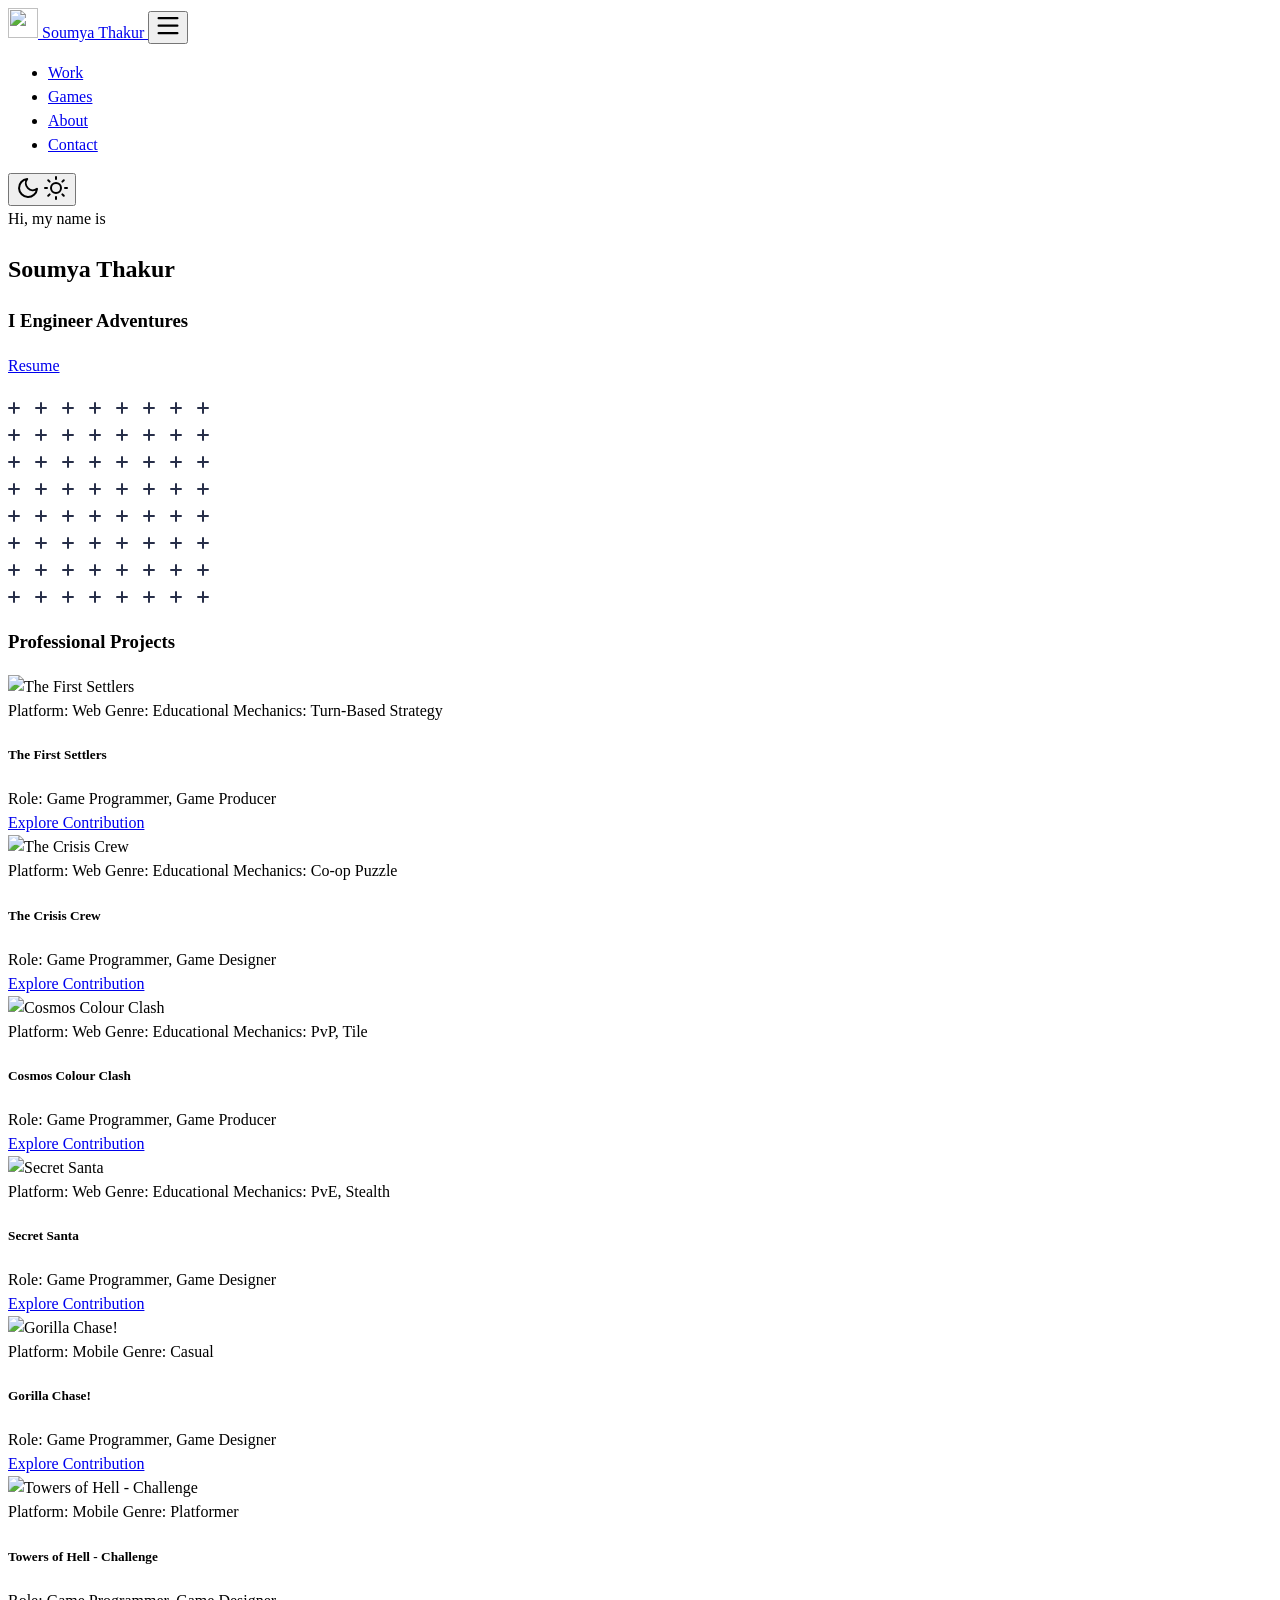
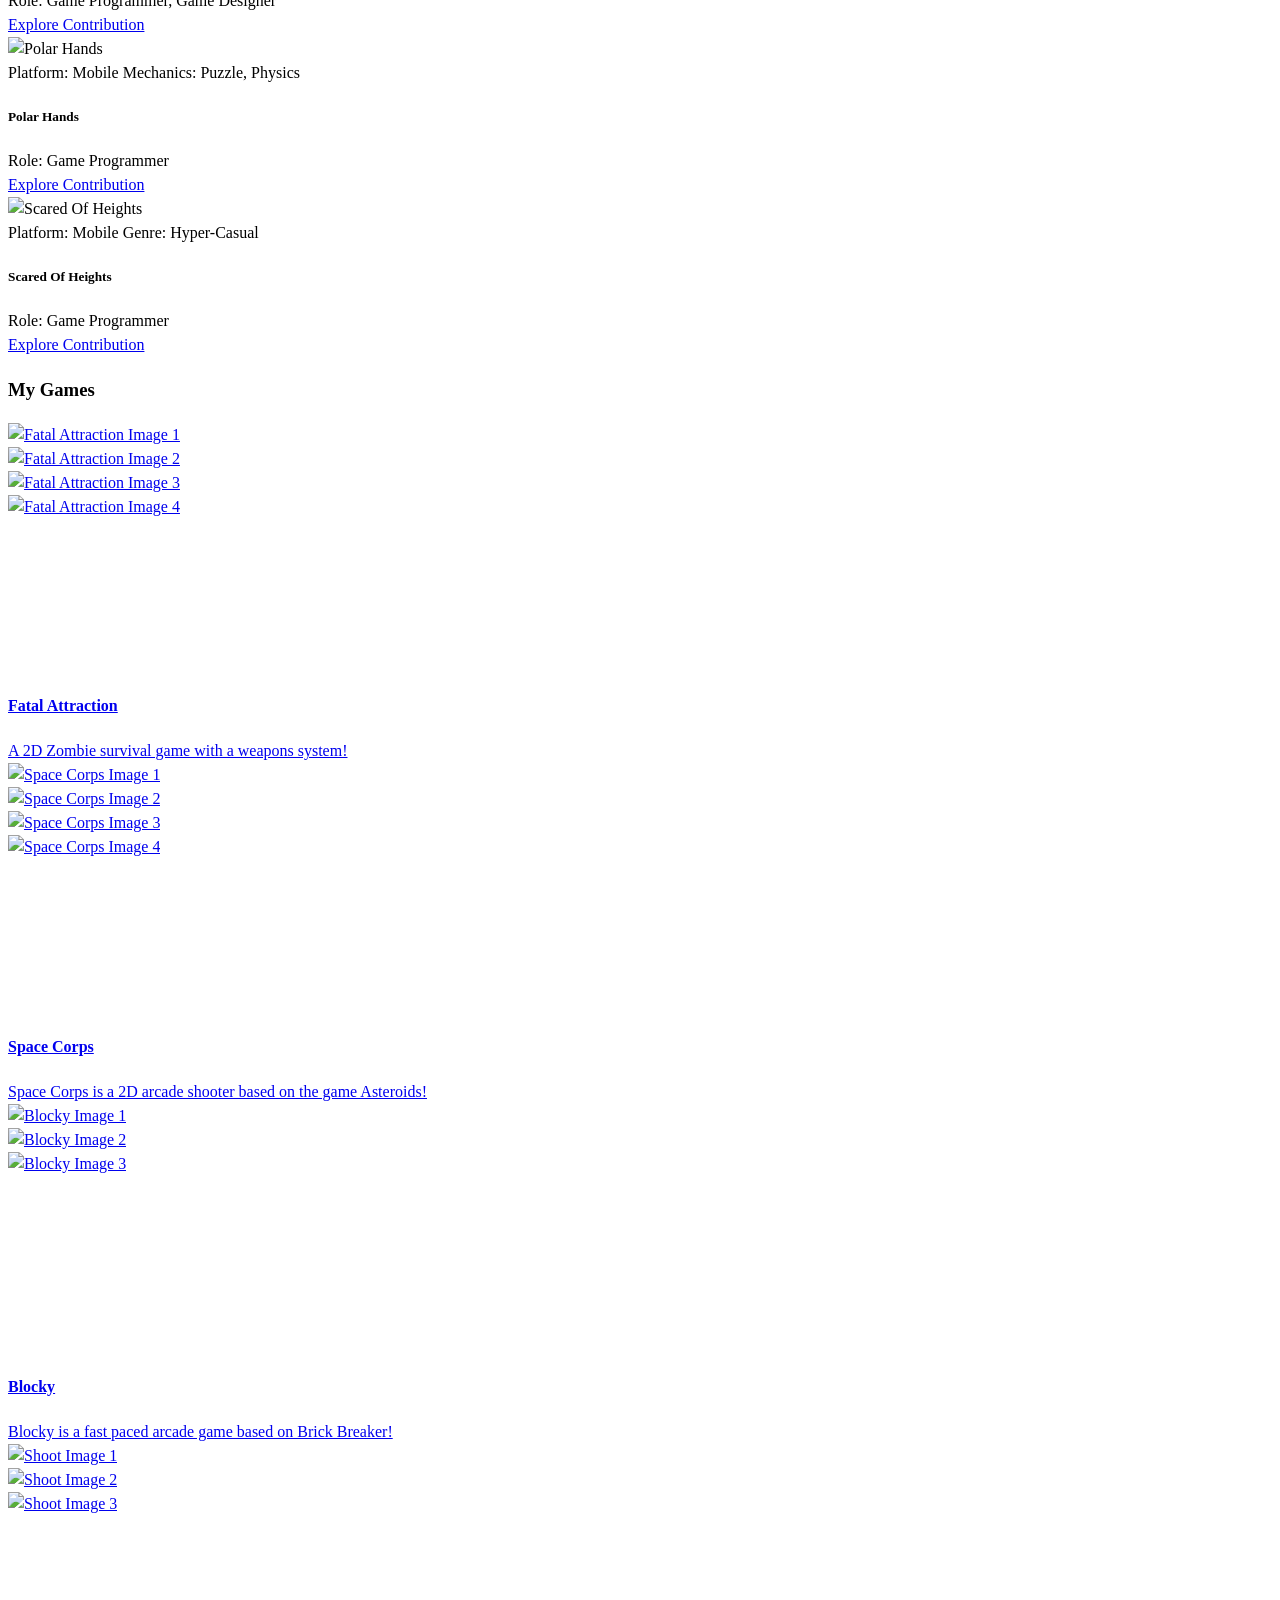
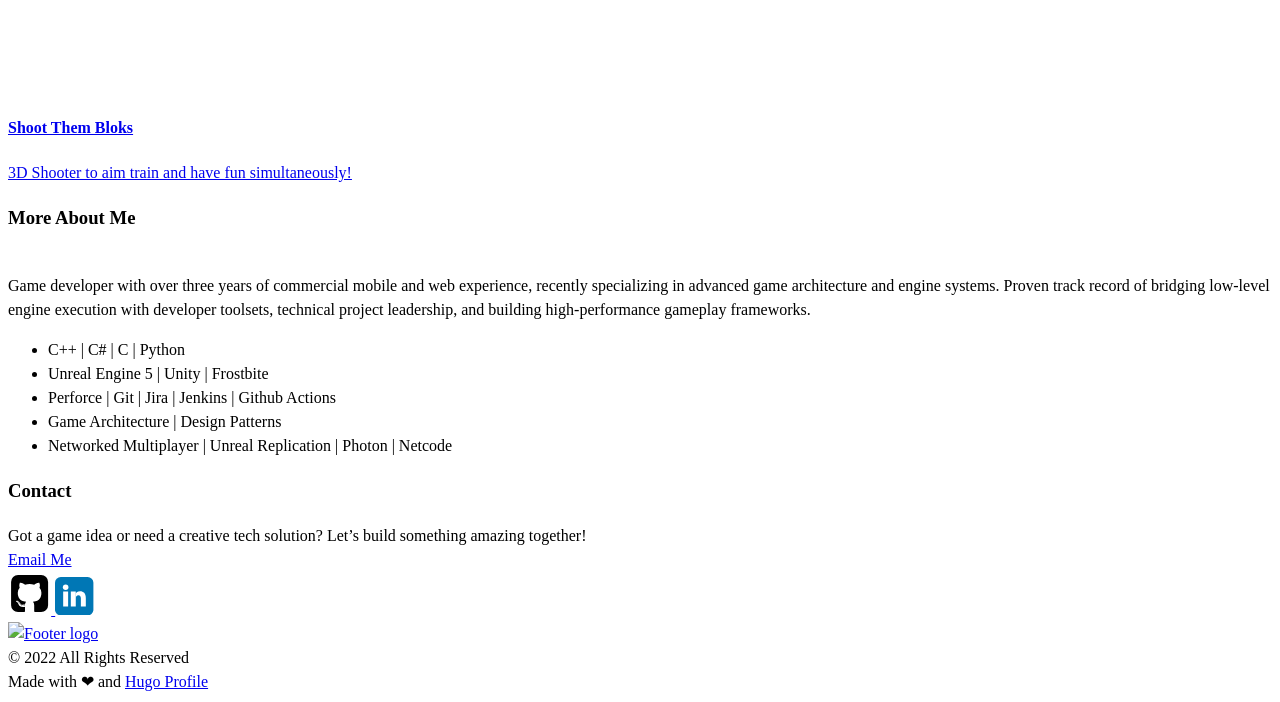
==== index.html @ e652adf2 "Fixed Resume, Header and updated About Me" ====
<!DOCTYPE html>
<html>

<head>
	<meta name="generator" content="Hugo 0.100.1" /><meta charset="UTF-8">
<meta name="viewport" content="width=device-width, initial-scale=1.0">
<meta http-equiv="X-UA-Compatible" content="ie=edge">
<link rel="icon" href=/portfolio/mainpage/portfolio_icon.jpg type="image/gif">


<link rel="preconnect" href="https://fonts.googleapis.com">
<link rel="preconnect" href="https://fonts.gstatic.com" crossorigin>
<link
    href="https://fonts.googleapis.com/css2?family=Alata&family=Lora:ital,wght@0,400;0,500;0,600;0,700;1,400;1,500;1,600;1,700&family=Roboto:ital,wght@0,100;0,300;0,400;0,500;0,700;0,900;1,100;1,300;1,400;1,500;1,700;1,900&display=swap"
    rel="stylesheet">


<link rel="stylesheet" href="/portfolio/css/font.css" media="all">



<meta property="og:title" content="Soumya Thakur | Game Developer" />
<meta property="og:description" content="Soumya Thakur Portfolio" />
<meta property="og:type" content="website" />
<meta property="og:url" content="https://soummy21.github.io/portfolio/" /><meta property="og:site_name" content="Soumya Thakur" />


<meta name="twitter:card" content="summary"/>
<meta name="twitter:title" content="Soumya Thakur | Game Developer"/>
<meta name="twitter:description" content="Soumya Thakur Portfolio"/>



<link rel="stylesheet" href="/portfolio/bootstrap-5/css/bootstrap.min.css" media="all">
<link rel="stylesheet" href="/portfolio/css/header.css" media="all">
<link rel="stylesheet" href="/portfolio/css/footer.css" media="all">


<link rel="stylesheet" href="/portfolio/css/theme.css" media="all">




<style>
    :root {
        --text-color: #343a40;
        --text-secondary-color: #6c757d;
        --background-color: #eaedf0;
        --secondary-background-color: #64ffda1a;
        --primary-color: #007bff;
        --secondary-color: #f8f9fa;

         
        --text-color-dark: #e4e6eb;
        --text-secondary-color-dark: #b0b3b8;
        --background-color-dark: #18191a;
        --secondary-background-color-dark: #212529;
        --primary-color-dark: #ffffff;
        --secondary-color-dark: #212529;
    }
    body {
        font-size: 1rem;
        font-weight: 400;
        line-height: 1.5;
        text-align: left;
    }
</style>

<meta name="description" content=Soumya&#32;Thakur&#32;Developer&#32;Portfolio>
<link rel="stylesheet" href="/portfolio/css/index.css" media="all">
<link rel="stylesheet" href="/portfolio/css/projects.css" media="all">


<script defer src="/portfolio/fontawesome-5/all-5.15.4.js"></script>

  <title>
Soumya Thakur | Game Developer

  </title>
</head>

<body class="light" onload="loading()">
  
  
  <script src="/portfolio/bootstrap-5/js/bootstrap.bundle.js"></script>
<script>
    if (localStorage.getItem("pref-theme") === "dark") {
        document.body.classList.add('dark');
    } else if (localStorage.getItem("pref-theme") === "light") {
        document.body.classList.remove('dark')
    } else if (window.matchMedia('(prefers-color-scheme: dark)').matches) {
        document.body.classList.add('dark');
    }

</script>



<header>
    <nav class="pt-3 navbar navbar-expand-lg">
        <div class="container-fluid mx-xs-2 mx-sm-5 mx-md-5 mx-lg-5">
            
            <a class="navbar-brand primary-font text-wrap" href="/portfolio">
                
                <img src="/portfolio/mainpage/portfolio_icon.jpg" width="30" height="30"
                    class="d-inline-block align-top">
                Soumya Thakur
                
            </a>

            
            <button class="navbar-toggler" type="button" data-bs-toggle="collapse" data-bs-target="#navbarContent"
                aria-controls="navbarContent" aria-expanded="false" aria-label="Toggle navigation">
                <svg aria-hidden="true" height="24" viewBox="0 0 16 16" version="1.1" width="24" data-view-component="true">
                    <path fill-rule="evenodd" d="M1 2.75A.75.75 0 011.75 2h12.5a.75.75 0 110 1.5H1.75A.75.75 0 011 2.75zm0 5A.75.75 0 011.75 7h12.5a.75.75 0 110 1.5H1.75A.75.75 0 011 7.75zM1.75 12a.75.75 0 100 1.5h12.5a.75.75 0 100-1.5H1.75z"></path>
                </svg>
            </button>

            
            <div class="collapse navbar-collapse text-wrap primary-font" id="navbarContent">
                <ul class="navbar-nav mx-auto text-center">
                                        

                    

                    

                    
                    <li class="nav-item navbar-text">
                        <a class="nav-link" href="#projects"
                            aria-label="projects">Work</a>
                    </li>

                    <li class="nav-item navbar-text">
                        <a class="nav-link" href="#achievements"
                            aria-label="games">Games</a>
                    </li>
                    
                    <li class="nav-item navbar-text">
                        <a class="nav-link" href="#about" aria-label="about">About</a>
                    </li>

                    
                    <li class="nav-item navbar-text">
                        <a class="nav-link" href="#contact"
                            aria-label="contact">Contact</a>
                    </li>
                    

                    
                    
                </ul>

                
                
                <div class="text-center">
                    <button id="theme-toggle">
                        <svg id="moon" xmlns="http://www.w3.org/2000/svg" width="24" height="24" viewBox="0 0 24 24" fill="none" stroke="currentColor" stroke-width="2" stroke-linecap="round" stroke-linejoin="round">
                            <path d="M21 12.79A9 9 0 1 1 11.21 3 7 7 0 0 0 21 12.79z"></path>
                        </svg>
                        <svg id="sun" xmlns="http://www.w3.org/2000/svg" width="24" height="24" viewBox="0 0 24 24" fill="none" stroke="currentColor" stroke-width="2" stroke-linecap="round" stroke-linejoin="round">
                            <circle cx="12" cy="12" r="5"></circle>
                            <line x1="12" y1="1" x2="12" y2="3"></line>
                            <line x1="12" y1="21" x2="12" y2="23"></line>
                            <line x1="4.22" y1="4.22" x2="5.64" y2="5.64"></line>
                            <line x1="18.36" y1="18.36" x2="19.78" y2="19.78"></line>
                            <line x1="1" y1="12" x2="3" y2="12"></line>
                            <line x1="21" y1="12" x2="23" y2="12"></line>
                            <line x1="4.22" y1="19.78" x2="5.64" y2="18.36"></line>
                            <line x1="18.36" y1="5.64" x2="19.78" y2="4.22"></line>
                        </svg>
                    </button>
                </div>
            
                
            </div>
        </div>
    </nav>
</header>
<div id="content">
<section id="hero" class="py-5 align-middle">
   <div class="container px-3 px-sm-5 px-md-5 px-lg-5 pt-lg-3">
    <div class="row">
        <!-- Left side content (Text and buttons) -->
        <div class="col-sm-12 col-md-12 col-lg-8 content" id="primary-font">
            <span class="subtitle">
                Hi, my name is
            </span>
            <h2>
                Soumya Thakur
            </h2>
            <h3>
                I Engineer Adventures
            </h3>
            <div class="row">
                <div class="col-auto h-100">
                    <a href="/portfolio/mainpage/Resume.pdf" class="btn">
                        Resume
                    </a>
                </div>
                <div class="col-auto px-0 h-100">
                    <span id="loading-icons" style="display: none;">
                        <span class="px-1">
                            <a href="https://github.com/soummy21" target="_blank" class="btn social-icon">
                                <i class="fab fa-github"></i>
                            </a>
                        </span>
                        <span class="px-1">
                            <a href="https://linkedin.com/in/soumthakur" target="_blank" class="btn social-icon">
                                <i class="fab fa-linkedin"></i>
                            </a>
                        </span>
                    </span>
                </div>
            </div>

        </div> <!-- End of content column -->

        <!-- Right side content (Image) -->
        <div class="col-sm-12 col-md-12 col-lg-4">
            <div class="row justify-content-center">
                <div class="col-sm-12 col-md-9 pt-3 image px-5 px-md-5 px-lg-0 text-center">
                    <img src="/portfolio/mainpage/main_cover.jpeg" class="img-thumbnail mx-auto" alt="">
                </div>
            </div>
        </div> <!-- End of image column -->
    </div> <!-- End of row -->
</div> <!-- End of container -->
    <div class="hero-bottom-svg d-md-block d-lg-block d-none">
        <svg xmlns="http://www.w3.org/2000/svg" width="201" height="201" viewBox="0 0 201 201">
            <g id="Group_1168" data-name="Group 1168" transform="translate(-384 -1392)">
                <rect id="Rectangle_2206" data-name="Rectangle 2206" width="12" height="2" rx="1"
                    transform="translate(391 1392) rotate(90)" fill="#282f49" />
                <rect id="Rectangle_2271" data-name="Rectangle 2271" width="12" height="2" rx="1"
                    transform="translate(391 1500) rotate(90)" fill="#282f49" />
                <rect id="Rectangle_2238" data-name="Rectangle 2238" width="12" height="2" rx="1"
                    transform="translate(391 1446) rotate(90)" fill="#282f49" />
                <rect id="Rectangle_2278" data-name="Rectangle 2278" width="12" height="2" rx="1"
                    transform="translate(391 1554) rotate(90)" fill="#282f49" />
                <rect id="Rectangle_2222" data-name="Rectangle 2222" width="12" height="2" rx="1"
                    transform="translate(391 1419) rotate(90)" fill="#282f49" />
                <rect id="Rectangle_2272" data-name="Rectangle 2272" width="12" height="2" rx="1"
                    transform="translate(391 1527) rotate(90)" fill="#282f49" />
                <rect id="Rectangle_2241" data-name="Rectangle 2241" width="12" height="2" rx="1"
                    transform="translate(391 1473) rotate(90)" fill="#282f49" />
                <rect id="Rectangle_2288" data-name="Rectangle 2288" width="12" height="2" rx="1"
                    transform="translate(391 1581) rotate(90)" fill="#282f49" />
                <rect id="Rectangle_2214" data-name="Rectangle 2214" width="12" height="2" rx="1"
                    transform="translate(499 1392) rotate(90)" fill="#282f49" />
                <rect id="Rectangle_2289" data-name="Rectangle 2289" width="12" height="2" rx="1"
                    transform="translate(499 1500) rotate(90)" fill="#282f49" />
                <rect id="Rectangle_2256" data-name="Rectangle 2256" width="12" height="2" rx="1"
                    transform="translate(499 1446) rotate(90)" fill="#282f49" />
                <rect id="Rectangle_2290" data-name="Rectangle 2290" width="12" height="2" rx="1"
                    transform="translate(499 1554) rotate(90)" fill="#282f49" />
                <rect id="Rectangle_2231" data-name="Rectangle 2231" width="12" height="2" rx="1"
                    transform="translate(499 1419) rotate(90)" fill="#282f49" />
                <rect id="Rectangle_2291" data-name="Rectangle 2291" width="12" height="2" rx="1"
                    transform="translate(499 1527) rotate(90)" fill="#282f49" />
                <rect id="Rectangle_2257" data-name="Rectangle 2257" width="12" height="2" rx="1"
                    transform="translate(499 1473) rotate(90)" fill="#282f49" />
                <rect id="Rectangle_2292" data-name="Rectangle 2292" width="12" height="2" rx="1"
                    transform="translate(499 1581) rotate(90)" fill="#282f49" />
                <rect id="Rectangle_2210" data-name="Rectangle 2210" width="12" height="2" rx="1"
                    transform="translate(445 1392) rotate(90)" fill="#282f49" />
                <rect id="Rectangle_2279" data-name="Rectangle 2279" width="12" height="2" rx="1"
                    transform="translate(445 1500) rotate(90)" fill="#282f49" />
                <rect id="Rectangle_2248" data-name="Rectangle 2248" width="12" height="2" rx="1"
                    transform="translate(445 1446) rotate(90)" fill="#282f49" />
                <rect id="Rectangle_2280" data-name="Rectangle 2280" width="12" height="2" rx="1"
                    transform="translate(445 1554) rotate(90)" fill="#282f49" />
                <rect id="Rectangle_2226" data-name="Rectangle 2226" width="12" height="2" rx="1"
                    transform="translate(445 1419) rotate(90)" fill="#282f49" />
                <rect id="Rectangle_2281" data-name="Rectangle 2281" width="12" height="2" rx="1"
                    transform="translate(445 1527) rotate(90)" fill="#282f49" />
                <rect id="Rectangle_2249" data-name="Rectangle 2249" width="12" height="2" rx="1"
                    transform="translate(445 1473) rotate(90)" fill="#282f49" />
                <rect id="Rectangle_2293" data-name="Rectangle 2293" width="12" height="2" rx="1"
                    transform="translate(445 1581) rotate(90)" fill="#282f49" />
                <rect id="Rectangle_2219" data-name="Rectangle 2219" width="12" height="2" rx="1"
                    transform="translate(553 1392) rotate(90)" fill="#282f49" />
                <rect id="Rectangle_2310" data-name="Rectangle 2310" width="12" height="2" rx="1"
                    transform="translate(553 1500) rotate(90)" fill="#282f49" />
                <rect id="Rectangle_2262" data-name="Rectangle 2262" width="12" height="2" rx="1"
                    transform="translate(553 1446) rotate(90)" fill="#282f49" />
                <rect id="Rectangle_2311" data-name="Rectangle 2311" width="12" height="2" rx="1"
                    transform="translate(553 1554) rotate(90)" fill="#282f49" />
                <rect id="Rectangle_2232" data-name="Rectangle 2232" width="12" height="2" rx="1"
                    transform="translate(553 1419) rotate(90)" fill="#282f49" />
                <rect id="Rectangle_2312" data-name="Rectangle 2312" width="12" height="2" rx="1"
                    transform="translate(553 1527) rotate(90)" fill="#282f49" />
                <rect id="Rectangle_2263" data-name="Rectangle 2263" width="12" height="2" rx="1"
                    transform="translate(553 1473) rotate(90)" fill="#282f49" />
                <rect id="Rectangle_2313" data-name="Rectangle 2313" width="12" height="2" rx="1"
                    transform="translate(553 1581) rotate(90)" fill="#282f49" />
                <rect id="Rectangle_2209" data-name="Rectangle 2209" width="12" height="2" rx="1"
                    transform="translate(418 1392) rotate(90)" fill="#282f49" />
                <rect id="Rectangle_2273" data-name="Rectangle 2273" width="12" height="2" rx="1"
                    transform="translate(418 1500) rotate(90)" fill="#282f49" />
                <rect id="Rectangle_2242" data-name="Rectangle 2242" width="12" height="2" rx="1"
                    transform="translate(418 1446) rotate(90)" fill="#282f49" />
                <rect id="Rectangle_2282" data-name="Rectangle 2282" width="12" height="2" rx="1"
                    transform="translate(418 1554) rotate(90)" fill="#282f49" />
                <rect id="Rectangle_2223" data-name="Rectangle 2223" width="12" height="2" rx="1"
                    transform="translate(418 1419) rotate(90)" fill="#282f49" />
                <rect id="Rectangle_2274" data-name="Rectangle 2274" width="12" height="2" rx="1"
                    transform="translate(418 1527) rotate(90)" fill="#282f49" />
                <rect id="Rectangle_2243" data-name="Rectangle 2243" width="12" height="2" rx="1"
                    transform="translate(418 1473) rotate(90)" fill="#282f49" />
                <rect id="Rectangle_2294" data-name="Rectangle 2294" width="12" height="2" rx="1"
                    transform="translate(418 1581) rotate(90)" fill="#282f49" />
                <rect id="Rectangle_2217" data-name="Rectangle 2217" width="12" height="2" rx="1"
                    transform="translate(526 1392) rotate(90)" fill="#282f49" />
                <rect id="Rectangle_2314" data-name="Rectangle 2314" width="12" height="2" rx="1"
                    transform="translate(526 1500) rotate(90)" fill="#282f49" />
                <rect id="Rectangle_2258" data-name="Rectangle 2258" width="12" height="2" rx="1"
                    transform="translate(526 1446) rotate(90)" fill="#282f49" />
                <rect id="Rectangle_2315" data-name="Rectangle 2315" width="12" height="2" rx="1"
                    transform="translate(526 1554) rotate(90)" fill="#282f49" />
                <rect id="Rectangle_2233" data-name="Rectangle 2233" width="12" height="2" rx="1"
                    transform="translate(526 1419) rotate(90)" fill="#282f49" />
                <rect id="Rectangle_2316" data-name="Rectangle 2316" width="12" height="2" rx="1"
                    transform="translate(526 1527) rotate(90)" fill="#282f49" />
                <rect id="Rectangle_2259" data-name="Rectangle 2259" width="12" height="2" rx="1"
                    transform="translate(526 1473) rotate(90)" fill="#282f49" />
                <rect id="Rectangle_2317" data-name="Rectangle 2317" width="12" height="2" rx="1"
                    transform="translate(526 1581) rotate(90)" fill="#282f49" />
                <rect id="Rectangle_2211" data-name="Rectangle 2211" width="12" height="2" rx="1"
                    transform="translate(472 1392) rotate(90)" fill="#282f49" />
                <rect id="Rectangle_2295" data-name="Rectangle 2295" width="12" height="2" rx="1"
                    transform="translate(472 1500) rotate(90)" fill="#282f49" />
                <rect id="Rectangle_2250" data-name="Rectangle 2250" width="12" height="2" rx="1"
                    transform="translate(472 1446) rotate(90)" fill="#282f49" />
                <rect id="Rectangle_2296" data-name="Rectangle 2296" width="12" height="2" rx="1"
                    transform="translate(472 1554) rotate(90)" fill="#282f49" />
                <rect id="Rectangle_2227" data-name="Rectangle 2227" width="12" height="2" rx="1"
                    transform="translate(472 1419) rotate(90)" fill="#282f49" />
                <rect id="Rectangle_2297" data-name="Rectangle 2297" width="12" height="2" rx="1"
                    transform="translate(472 1527) rotate(90)" fill="#282f49" />
                <rect id="Rectangle_2251" data-name="Rectangle 2251" width="12" height="2" rx="1"
                    transform="translate(472 1473) rotate(90)" fill="#282f49" />
                <rect id="Rectangle_2298" data-name="Rectangle 2298" width="12" height="2" rx="1"
                    transform="translate(472 1581) rotate(90)" fill="#282f49" />
                <rect id="Rectangle_2221" data-name="Rectangle 2221" width="12" height="2" rx="1"
                    transform="translate(580 1392) rotate(90)" fill="#282f49" />
                <rect id="Rectangle_2318" data-name="Rectangle 2318" width="12" height="2" rx="1"
                    transform="translate(580 1500) rotate(90)" fill="#282f49" />
                <rect id="Rectangle_2264" data-name="Rectangle 2264" width="12" height="2" rx="1"
                    transform="translate(580 1446) rotate(90)" fill="#282f49" />
                <rect id="Rectangle_2319" data-name="Rectangle 2319" width="12" height="2" rx="1"
                    transform="translate(580 1554) rotate(90)" fill="#282f49" />
                <rect id="Rectangle_2236" data-name="Rectangle 2236" width="12" height="2" rx="1"
                    transform="translate(580 1419) rotate(90)" fill="#282f49" />
                <rect id="Rectangle_2320" data-name="Rectangle 2320" width="12" height="2" rx="1"
                    transform="translate(580 1527) rotate(90)" fill="#282f49" />
                <rect id="Rectangle_2265" data-name="Rectangle 2265" width="12" height="2" rx="1"
                    transform="translate(580 1473) rotate(90)" fill="#282f49" />
                <rect id="Rectangle_2321" data-name="Rectangle 2321" width="12" height="2" rx="1"
                    transform="translate(580 1581) rotate(90)" fill="#282f49" />
                <rect id="Rectangle_2207" data-name="Rectangle 2207" width="12" height="2" rx="1"
                    transform="translate(396 1399) rotate(-180)" fill="#282f49" />
                <rect id="Rectangle_2270" data-name="Rectangle 2270" width="12" height="2" rx="1"
                    transform="translate(396 1507) rotate(-180)" fill="#282f49" />
                <rect id="Rectangle_2239" data-name="Rectangle 2239" width="12" height="2" rx="1"
                    transform="translate(396 1453) rotate(-180)" fill="#282f49" />
                <rect id="Rectangle_2283" data-name="Rectangle 2283" width="12" height="2" rx="1"
                    transform="translate(396 1561) rotate(-180)" fill="#282f49" />
                <rect id="Rectangle_2224" data-name="Rectangle 2224" width="12" height="2" rx="1"
                    transform="translate(396 1426) rotate(-180)" fill="#282f49" />
                <rect id="Rectangle_2275" data-name="Rectangle 2275" width="12" height="2" rx="1"
                    transform="translate(396 1534) rotate(-180)" fill="#282f49" />
                <rect id="Rectangle_2244" data-name="Rectangle 2244" width="12" height="2" rx="1"
                    transform="translate(396 1480) rotate(-180)" fill="#282f49" />
                <rect id="Rectangle_2299" data-name="Rectangle 2299" width="12" height="2" rx="1"
                    transform="translate(396 1588) rotate(-180)" fill="#282f49" />
                <rect id="Rectangle_2215" data-name="Rectangle 2215" width="12" height="2" rx="1"
                    transform="translate(504 1399) rotate(-180)" fill="#282f49" />
                <rect id="Rectangle_2300" data-name="Rectangle 2300" width="12" height="2" rx="1"
                    transform="translate(504 1507) rotate(-180)" fill="#282f49" />
                <rect id="Rectangle_2252" data-name="Rectangle 2252" width="12" height="2" rx="1"
                    transform="translate(504 1453) rotate(-180)" fill="#282f49" />
                <rect id="Rectangle_2301" data-name="Rectangle 2301" width="12" height="2" rx="1"
                    transform="translate(504 1561) rotate(-180)" fill="#282f49" />
                <rect id="Rectangle_2228" data-name="Rectangle 2228" width="12" height="2" rx="1"
                    transform="translate(504 1426) rotate(-180)" fill="#282f49" />
                <rect id="Rectangle_2302" data-name="Rectangle 2302" width="12" height="2" rx="1"
                    transform="translate(504 1534) rotate(-180)" fill="#282f49" />
                <rect id="Rectangle_2253" data-name="Rectangle 2253" width="12" height="2" rx="1"
                    transform="translate(504 1480) rotate(-180)" fill="#282f49" />
                <rect id="Rectangle_2303" data-name="Rectangle 2303" width="12" height="2" rx="1"
                    transform="translate(504 1588) rotate(-180)" fill="#282f49" />
                <rect id="Rectangle_2212" data-name="Rectangle 2212" width="12" height="2" rx="1"
                    transform="translate(450 1399) rotate(-180)" fill="#282f49" />
                <rect id="Rectangle_2284" data-name="Rectangle 2284" width="12" height="2" rx="1"
                    transform="translate(450 1507) rotate(-180)" fill="#282f49" />
                <rect id="Rectangle_2245" data-name="Rectangle 2245" width="12" height="2" rx="1"
                    transform="translate(450 1453) rotate(-180)" fill="#282f49" />
                <rect id="Rectangle_2285" data-name="Rectangle 2285" width="12" height="2" rx="1"
                    transform="translate(450 1561) rotate(-180)" fill="#282f49" />
                <rect id="Rectangle_2229" data-name="Rectangle 2229" width="12" height="2" rx="1"
                    transform="translate(450 1426) rotate(-180)" fill="#282f49" />
                <rect id="Rectangle_2286" data-name="Rectangle 2286" width="12" height="2" rx="1"
                    transform="translate(450 1534) rotate(-180)" fill="#282f49" />
                <rect id="Rectangle_2246" data-name="Rectangle 2246" width="12" height="2" rx="1"
                    transform="translate(450 1480) rotate(-180)" fill="#282f49" />
                <rect id="Rectangle_2304" data-name="Rectangle 2304" width="12" height="2" rx="1"
                    transform="translate(450 1588) rotate(-180)" fill="#282f49" />
                <rect id="Rectangle_2218" data-name="Rectangle 2218" width="12" height="2" rx="1"
                    transform="translate(558 1399) rotate(-180)" fill="#282f49" />
                <rect id="Rectangle_2322" data-name="Rectangle 2322" width="12" height="2" rx="1"
                    transform="translate(558 1507) rotate(-180)" fill="#282f49" />
                <rect id="Rectangle_2266" data-name="Rectangle 2266" width="12" height="2" rx="1"
                    transform="translate(558 1453) rotate(-180)" fill="#282f49" />
                <rect id="Rectangle_2323" data-name="Rectangle 2323" width="12" height="2" rx="1"
                    transform="translate(558 1561) rotate(-180)" fill="#282f49" />
                <rect id="Rectangle_2234" data-name="Rectangle 2234" width="12" height="2" rx="1"
                    transform="translate(558 1426) rotate(-180)" fill="#282f49" />
                <rect id="Rectangle_2324" data-name="Rectangle 2324" width="12" height="2" rx="1"
                    transform="translate(558 1534) rotate(-180)" fill="#282f49" />
                <rect id="Rectangle_2267" data-name="Rectangle 2267" width="12" height="2" rx="1"
                    transform="translate(558 1480) rotate(-180)" fill="#282f49" />
                <rect id="Rectangle_2325" data-name="Rectangle 2325" width="12" height="2" rx="1"
                    transform="translate(558 1588) rotate(-180)" fill="#282f49" />
                <rect id="Rectangle_2208" data-name="Rectangle 2208" width="12" height="2" rx="1"
                    transform="translate(423 1399) rotate(-180)" fill="#282f49" />
                <rect id="Rectangle_2276" data-name="Rectangle 2276" width="12" height="2" rx="1"
                    transform="translate(423 1507) rotate(-180)" fill="#282f49" />
                <rect id="Rectangle_2240" data-name="Rectangle 2240" width="12" height="2" rx="1"
                    transform="translate(423 1453) rotate(-180)" fill="#282f49" />
                <rect id="Rectangle_2287" data-name="Rectangle 2287" width="12" height="2" rx="1"
                    transform="translate(423 1561) rotate(-180)" fill="#282f49" />
                <rect id="Rectangle_2225" data-name="Rectangle 2225" width="12" height="2" rx="1"
                    transform="translate(423 1426) rotate(-180)" fill="#282f49" />
                <rect id="Rectangle_2277" data-name="Rectangle 2277" width="12" height="2" rx="1"
                    transform="translate(423 1534) rotate(-180)" fill="#282f49" />
                <rect id="Rectangle_2247" data-name="Rectangle 2247" width="12" height="2" rx="1"
                    transform="translate(423 1480) rotate(-180)" fill="#282f49" />
                <rect id="Rectangle_2305" data-name="Rectangle 2305" width="12" height="2" rx="1"
                    transform="translate(423 1588) rotate(-180)" fill="#282f49" />
                <rect id="Rectangle_2216" data-name="Rectangle 2216" width="12" height="2" rx="1"
                    transform="translate(531 1399) rotate(-180)" fill="#282f49" />
                <rect id="Rectangle_2326" data-name="Rectangle 2326" width="12" height="2" rx="1"
                    transform="translate(531 1507) rotate(-180)" fill="#282f49" />
                <rect id="Rectangle_2260" data-name="Rectangle 2260" width="12" height="2" rx="1"
                    transform="translate(531 1453) rotate(-180)" fill="#282f49" />
                <rect id="Rectangle_2327" data-name="Rectangle 2327" width="12" height="2" rx="1"
                    transform="translate(531 1561) rotate(-180)" fill="#282f49" />
                <rect id="Rectangle_2235" data-name="Rectangle 2235" width="12" height="2" rx="1"
                    transform="translate(531 1426) rotate(-180)" fill="#282f49" />
                <rect id="Rectangle_2328" data-name="Rectangle 2328" width="12" height="2" rx="1"
                    transform="translate(531 1534) rotate(-180)" fill="#282f49" />
                <rect id="Rectangle_2261" data-name="Rectangle 2261" width="12" height="2" rx="1"
                    transform="translate(531 1480) rotate(-180)" fill="#282f49" />
                <rect id="Rectangle_2329" data-name="Rectangle 2329" width="12" height="2" rx="1"
                    transform="translate(531 1588) rotate(-180)" fill="#282f49" />
                <rect id="Rectangle_2213" data-name="Rectangle 2213" width="12" height="2" rx="1"
                    transform="translate(477 1399) rotate(-180)" fill="#282f49" />
                <rect id="Rectangle_2306" data-name="Rectangle 2306" width="12" height="2" rx="1"
                    transform="translate(477 1507) rotate(-180)" fill="#282f49" />
                <rect id="Rectangle_2254" data-name="Rectangle 2254" width="12" height="2" rx="1"
                    transform="translate(477 1453) rotate(-180)" fill="#282f49" />
                <rect id="Rectangle_2307" data-name="Rectangle 2307" width="12" height="2" rx="1"
                    transform="translate(477 1561) rotate(-180)" fill="#282f49" />
                <rect id="Rectangle_2230" data-name="Rectangle 2230" width="12" height="2" rx="1"
                    transform="translate(477 1426) rotate(-180)" fill="#282f49" />
                <rect id="Rectangle_2308" data-name="Rectangle 2308" width="12" height="2" rx="1"
                    transform="translate(477 1534) rotate(-180)" fill="#282f49" />
                <rect id="Rectangle_2255" data-name="Rectangle 2255" width="12" height="2" rx="1"
                    transform="translate(477 1480) rotate(-180)" fill="#282f49" />
                <rect id="Rectangle_2309" data-name="Rectangle 2309" width="12" height="2" rx="1"
                    transform="translate(477 1588) rotate(-180)" fill="#282f49" />
                <rect id="Rectangle_2220" data-name="Rectangle 2220" width="12" height="2" rx="1"
                    transform="translate(585 1399) rotate(-180)" fill="#282f49" />
                <rect id="Rectangle_2330" data-name="Rectangle 2330" width="12" height="2" rx="1"
                    transform="translate(585 1507) rotate(-180)" fill="#282f49" />
                <rect id="Rectangle_2268" data-name="Rectangle 2268" width="12" height="2" rx="1"
                    transform="translate(585 1453) rotate(-180)" fill="#282f49" />
                <rect id="Rectangle_2331" data-name="Rectangle 2331" width="12" height="2" rx="1"
                    transform="translate(585 1561) rotate(-180)" fill="#282f49" />
                <rect id="Rectangle_2237" data-name="Rectangle 2237" width="12" height="2" rx="1"
                    transform="translate(585 1426) rotate(-180)" fill="#282f49" />
                <rect id="Rectangle_2332" data-name="Rectangle 2332" width="12" height="2" rx="1"
                    transform="translate(585 1534) rotate(-180)" fill="#282f49" />
                <rect id="Rectangle_2269" data-name="Rectangle 2269" width="12" height="2" rx="1"
                    transform="translate(585 1480) rotate(-180)" fill="#282f49" />
                <rect id="Rectangle_2333" data-name="Rectangle 2333" width="12" height="2" rx="1"
                    transform="translate(585 1588) rotate(-180)" fill="#282f49" />
            </g>
        </svg>
    </div>
</section>
  

<section id="projects" class="py-5">
    <div class="container">
        <h3 class="text-center">Professional Projects</h3>
        <div class="row justify-content-center px-3 px-md-5">

            <div class="col-lg-3 col-md-6 my-3">
                <div class="card my-3 h-10" title="The First Settlers">
                    <div class="card-head">
                        <img class="card-img-top" src="/portfolio/projects/TFS_Icon.jpg" alt="The First Settlers">
                    </div>
                    <div class="card-body bg-transparent p-3">
                        <div class="pb-2 bg-transparent">
                            
                            <span class="badge badge-secondary">Platform: Web</span>
                            <span class="badge badge-secondary">Genre: Educational</span>
                            <span class="badge badge-secondary">Mechanics: Turn-Based Strategy </span>
                            
                        </div>
                        <h5 class="card-title bg-transparent mt-1">The First Settlers</h5>
                        <div class="card-text bg-transparent secondary-font">
                            Role: Game Programmer, Game Producer
                        </div>
                    </div>
                    
                    <div class="card-footer py-3">
                        
                        <span class="float-end">
                            <a class="btn btn-sm" href="/portfolio/tfs" target="_blank">
                                Explore Contribution
                            </a>
                        </span>
                        
                    </div>
                    
                </div>
            </div>

            
            
            <div class="col-lg-3 col-md-6 my-3">
                <div class="card my-3 h-10" title="The Crisis Crew">
                    <div class="card-head">
                        <img class="card-img-top" src="/portfolio/projects/TCC_Icon.png" alt="The Crisis Crew">
                    </div>
                    <div class="card-body bg-transparent p-3">
                        <div class="pb-2 bg-transparent">
                            
                            <span class="badge badge-secondary">Platform: Web</span>
                            <span class="badge badge-secondary">Genre: Educational</span>
                            <span class="badge badge-secondary">Mechanics: Co-op Puzzle</span>
                            
                        </div>
                        <h5 class="card-title bg-transparent mt-1">The Crisis Crew</h5>
                        <div class="card-text bg-transparent secondary-font">
                            Role: Game Programmer, Game Designer
                        </div>
                    </div>
                    
                    <div class="card-footer py-3">
                        
                        <span class="float-end">
                            <a class="btn btn-sm" href="/portfolio/tcc" target="_blank">
                                Explore Contribution
                            </a>
                        </span>
                        
                    </div>
                    
                </div>
            </div>

            <div class="col-lg-3 col-md-6 my-3">
                <div class="card my-3 h-10" title="Cosmos Colour Clash">
                    <div class="card-head">
                        <img class="card-img-top" src="/portfolio/projects/CCC_icon.png" alt="Cosmos Colour Clash">
                    </div>
                    <div class="card-body bg-transparent p-3">
                        <div class="pb-2 bg-transparent">
                            
                            <span class="badge badge-secondary">Platform: Web</span>
                            <span class="badge badge-secondary">Genre: Educational</span>
                            <span class="badge badge-secondary">Mechanics: PvP, Tile</span>
                            
                        </div>
                        <h5 class="card-title bg-transparent mt-1"> Cosmos Colour Clash </h5>
                        <div class="card-text bg-transparent secondary-font">
                            Role: Game Programmer, Game Producer
                        </div>
                    </div>
                    
                    <div class="card-footer py-3">
                        
                        <span class="float-end">
                            <a class="btn btn-sm" href="/portfolio/ccc" target="_blank">
                                Explore Contribution
                            </a>
                        </span>
                        
                    </div>
                    
                </div>
            </div>
            
            <div class="col-lg-3 col-md-6 my-3">
                <div class="card my-3 h-10" title="Secret Santa">
                    <div class="card-head">
                        <img class="card-img-top" src="/portfolio/projects/SS_icon.jpg" alt="Secret Santa">
                    </div>
                    <div class="card-body bg-transparent p-3">
                        <div class="pb-2 bg-transparent">
                            
                            <span class="badge badge-secondary">Platform: Web</span>
                            <span class="badge badge-secondary">Genre: Educational</span>
                            <span class="badge badge-secondary">Mechanics: PvE, Stealth </span>
                            
                        </div>
                        <h5 class="card-title bg-transparent mt-1">Secret Santa</h5>
                        <div class="card-text bg-transparent secondary-font">
                            Role: Game Programmer, Game Designer
                        </div>
                    </div>
                    
                    <div class="card-footer py-3">
                        
                        <span class="float-end">
                            <a class="btn btn-sm" href="/portfolio/ss" target="_blank">
                                Explore Contribution
                            </a>
                        </span>
                        
                    </div>
                    
                </div>
            </div>
            

            
            
            <div class="col-lg-3 col-md-6 my-3">
                <div class="card my-3 h-10" title="Gorilla Chase!">
                    <div class="card-head">
                        <img class="card-img-top" src="/portfolio/projects/GorillaChase_icon.png" alt="Gorilla Chase!">
                    </div>
                    <div class="card-body bg-transparent p-3">
                        <div class="pb-2 bg-transparent">
                            
                            <span class="badge badge-secondary">Platform: Mobile</span>
                            <span class="badge badge-secondary">Genre: Casual</span>
                            
                        </div>
                        <h5 class="card-title bg-transparent mt-1">Gorilla Chase!</h5>
                        <div class="card-text bg-transparent secondary-font">
                            Role: Game Programmer, Game Designer
                        </div>
                    </div>
                    
                    <div class="card-footer py-3">
                        
                        <span class="float-end">
                            <a class="btn btn-sm" href="/portfolio/gorilla_chase" target="_blank">
                                Explore Contribution
                            </a>
                        </span>
                        
                    </div>
                    
                </div>
            </div>
            
            <div class="col-lg-3 col-md-6 my-3">
                <div class="card my-3 h-10" title="Towers of Hell - Challenge">
                    <div class="card-head">
                        <img class="card-img-top" src="/portfolio/projects/TOH_icon.png" alt="Towers of Hell - Challenge">
                    </div>
                    <div class="card-body bg-transparent p-3">
                        <div class="pb-2 bg-transparent">
                            
                            <span class="badge badge-secondary">Platform: Mobile</span>
				            <span class="badge badge-secondary">Genre: Platformer</span> 
                            
                        </div>
                        <h5 class="card-title bg-transparent mt-1">Towers of Hell - Challenge</h5>
                        <div class="card-text bg-transparent secondary-font">
                            Role: Game Programmer, Game Designer
                        </div>
                    </div>
                    
                    <div class="card-footer py-3">      
                        
                        <span class="float-end">
                            <a class="btn btn-sm" href="/portfolio/toh" target="_blank">
                                Explore Contribution
                            </a>
                        </span>
                        
                    </div>
                    
                </div>
            </div>

  	        <div class="col-lg-3 col-md-6 my-3">
                <div class="card my-3 h-10" title="Polar Hands">
                    <div class="card-head">
                        <img class="card-img-top" src="/portfolio/projects/PolarHands_icon.png" alt="Polar Hands">
                    </div>
                    <div class="card-body bg-transparent p-3">
                        <div class="pb-2 bg-transparent">
                            
                            <span class="badge badge-secondary">Platform: Mobile </span>
				<span class="badge badge-secondary">Mechanics: Puzzle, Physics</span>
                            
                        </div>
                        <h5 class="card-title bg-transparent mt-1">Polar Hands</h5>
                        <div class="card-text bg-transparent secondary-font">
                            Role: Game Programmer
                        </div>
                    </div>
                    
                    <div class="card-footer py-3">      
                        
                        <span class="float-end">
                            <a class="btn btn-sm" href="/portfolio/polar_hands" target="_blank">
                                Explore Contribution
                            </a>
                        </span>
                        
                    </div>
                    
                </div>
            </div>
		
            <div class="col-lg-3 col-md-6 my-3">
                <div class="card my-3 h-10" title="Scared Of Heights">
                    <div class="card-head">
                        <img class="card-img-top" src="/portfolio/projects/SOH_icon.jpeg" alt="Scared Of Heights">
                    </div>
                    <div class="card-body bg-transparent p-3">
                        <div class="pb-2 bg-transparent">
                            <span class="badge badge-secondary">Platform: Mobile</span>
                            <span class="badge badge-secondary">Genre: Hyper-Casual</span>
                            
                        </div>
                        <h5 class="card-title bg-transparent mt-1">Scared Of Heights</h5>
                        <div class="card-text bg-transparent secondary-font">
				            Role: Game Programmer
                        </div>
                    </div>
                    
                    <div class="card-footer py-3">
                        
                        
                        <span class="float-end">
                            <a class="btn btn-sm" href="/portfolio/soh" target="_blank">
                                Explore Contribution
                            </a>
                        </span>
                        
                    </div>
                    
                </div>
            </div>
            
            
        </div>
    </div>
</section>

<section id="achievements" class="py-5">
    <div class="container">
        <h3 class="text-center">My Games</h3>
        <div class="px-0 px-md-5 px-lg-5">
            <div class="row justify-content-center px-3 px-md-5 px-lg-5">
                <div class="col-lg-6 col-md-6 my-3 d-flex">
                    <a class="card my-3 h-100 p-3" href="https://simmer.io/@SoummzIndustry/fatal-attraction" title="Click to Play Fatal Attraction on Browser" target="_blank" rel="noopener noreferrer">
                        <div class="card-head" style="height: 250px; overflow: hidden;">
                            <div id="carouselCard1" class="carousel slide" data-bs-ride="carousel" data-bs-interval="3000">
                                <div class="carousel-inner">
                                    <div class="carousel-item active">
                                        <img src="/portfolio/games/fa_1.png" class="d-block w-100"
                                            alt="Fatal Attraction Image 1" loading="lazy">
                                    </div>
                                    <div class="carousel-item">
                                        <img src="/portfolio/games/fa_2.png" class="d-block w-100"
                                            alt="Fatal Attraction Image 2" loading="lazy">
                                    </div>
                                    <div class="carousel-item">
                                        <img src="/portfolio/games/fa_3.png" class="d-block w-100"
                                            alt="Fatal Attraction Image 3" loading="lazy">
                                    </div>
                                    <div class="carousel-item">
                                        <img src="/portfolio/games/fa_4.png" class="d-block w-100"
                                            alt="Fatal Attraction Image 4" loading="lazy">
                                    </div>
                                </div>
                            </div>
                        </div>
                        <div class="card-body bg-transparent">
                            <h4 class="card-title bg-transparent">Fatal Attraction</h4>
                            <div class="card-text secondary-font">
                                A 2D Zombie survival game with a weapons system!
                            </div>
                        </div>
                    </a>
                </div>


                <div class="col-lg-6 col-md-6 my-3 d-flex">
                    <a class="card my-3 h-100 p-3" href="https://simmer.io/@SoummzIndustry/space-corps" title="Click to Play Space Corps on Browser" target="_blank" rel="noopener noreferrer">
                        <div class="card-head" style="height: 250px; overflow: hidden;">
                            <div id="carouselCard1" class="carousel slide" data-bs-ride="carousel" data-bs-interval="3000">
                                <div class="carousel-inner">
                                    <div class="carousel-item active">
                                        <img src="/portfolio/games/sc_1.png" class="d-block w-100"
                                            alt="Space Corps Image 1" loading="lazy">
                                    </div>
                                    <div class="carousel-item">
                                        <img src="/portfolio/games/sc_2.png" class="d-block w-100"
                                            alt="Space Corps Image 2" loading="lazy">
                                    </div>
                                    <div class="carousel-item">
                                        <img src="/portfolio/games/sc_3.png" class="d-block w-100"
                                            alt="Space Corps Image 3" loading="lazy">
                                    </div>
                                    <div class="carousel-item">
                                        <img src="/portfolio/games/sc_4.png" class="d-block w-100"
                                            alt="Space Corps Image 4" loading="lazy">
                                    </div>
                                </div>
                            </div>
                        </div>
                        <div class="card-body bg-transparent">
                            <h4 class="card-title bg-transparent">Space Corps</h4>
                            <div class="card-text secondary-font">
                                Space Corps is a 2D arcade shooter based on the game Asteroids!
                            </div>
                        </div>
                    </a>
                </div>

                <div class="col-lg-6 col-md-6 my-3 d-flex">
                    <a class="card my-3 h-100 p-3" href="https://simmer.io/@SoummzIndustry/blocky" title="Click to Play Blocky on Browser" target="_blank" rel="noopener noreferrer">
                        <div class="card-head" style="height: 250px; overflow: hidden;">
                            <div id="carouselCard1" class="carousel slide" data-bs-ride="carousel" data-bs-interval="3000">
                                <div class="carousel-inner">
                                    <div class="carousel-item active">
                                        <img src="/portfolio/games/b_1.png" class="d-block w-100"
                                            alt="Blocky Image 1" loading="lazy">
                                    </div>
                                    <div class="carousel-item">
                                        <img src="/portfolio/games/b_2.png" class="d-block w-100"
                                            alt="Blocky Image 2" loading="lazy">
                                    </div>
                                    <div class="carousel-item">
                                        <img src="/portfolio/games/b_3.png" class="d-block w-100"
                                            alt="Blocky Image 3" loading="lazy">
                                    </div>
                                </div>
                            </div>
                        </div>
                        <div class="card-body bg-transparent">
                            <h4 class="card-title bg-transparent">Blocky</h4>
                            <div class="card-text secondary-font">
                                Blocky is a fast paced arcade game based on Brick Breaker!
                            </div>
                        </div>
                    </a>
                </div>

                <div class="col-lg-6 col-md-6 my-3 d-flex">
                    <a class="card my-3 h-100 p-3" href="https://simmer.io/@SoummzIndustry/shootthembloks" title="Click to Play Shoot Them Bloks on Browser" target="_blank" rel="noopener noreferrer">
                        <div class="card-head" style="height: 250px; overflow: hidden;">
                            <div id="carouselCard1" class="carousel slide" data-bs-ride="carousel" data-bs-interval="3000">
                                <div class="carousel-inner">
                                    <div class="carousel-item active">
                                        <img src="/portfolio/games/stb_1.png" class="d-block w-100"
                                            alt="Shoot Image 1" loading="lazy">
                                    </div>
                                    <div class="carousel-item">
                                        <img src="/portfolio/games/stb_2.png" class="d-block w-100"
                                            alt="Shoot Image 2" loading="lazy">
                                    </div>
                                    <div class="carousel-item">
                                        <img src="/portfolio/games/stb_3.png" class="d-block w-100"
                                            alt="Shoot Image 3" loading="lazy">
                                    </div>
                                </div>
                            </div>
                        </div>
                        <div class="card-body bg-transparent">
                            <h4 class="card-title bg-transparent">Shoot Them Bloks</h4>
                            <div class="card-text secondary-font">
                                3D Shooter to aim train and have fun simultaneously!
                            </div>
                        </div>
                    </a>
                </div>
                
            </div>

        </div>
    </div>
</section>

<!-- Popup Modal -->
<div id="gamePopup" class="popup" style="display:none;">
    <div class="popup-content">
        <span class="close" onclick="closePopup()">&times;</span>
        <iframe id="gameFrame" src="" allowfullscreen></iframe>
        <div class="fullscreen-button-container">
            <button onclick="togglePopupFullscreen()" class="btn btn-dark">
                Play in fullscreen
            </button>
        </div>
    </div>
</div>

<!-- Inline CSS for the popup -->
<style>

    .popup {
        position: fixed;
        top: 0;
        left: 0;
        width: 100%;
        height: 100%;
        background-color: rgba(0, 0, 0, 0.7);
        display: none;
        justify-content: center;
        align-items: center;
        z-index: 1000;
    }

    .popup-content {
        position: relative;
        background-color: white;
        width: 80%;
        max-width: 800px;
        padding: 20px;
        border-radius: 10px;
    }

    .popup iframe {
        width: 100%;
        height: 100%;
        border: none;
        display: block;
    }

    .close {
        position: absolute;
        top: 2px;
        right: 0px;
        font-size: 20px;
        font-weight: bold;
        color: #fff; /* White for better visibility */
        background-color: #333; /* Dark button background */
        border: none;
        border-radius: 50%; /* Circle shape */
        width: 40px;
        height: 40px;
        line-height: 40px;
        text-align: center;
        cursor: pointer;
        box-shadow: 0 2px 5px rgba(0, 0, 0, 0.5); /* Subtle shadow for depth */
    }

    .close:hover {
        background-color: #555; /* Slightly lighter background on hover */
        color: #e0e0e0; /* Softer white for hover */
    }

   /* Fullscreen button container */
    .fullscreen-button-container {
        margin-top: 20px;
        text-align: center;
        width: 100%;
    }

    /* Fullscreen button styling */
    .fullscreen-button-container .btn-dark {
        padding: 12px 24px;
        font-size: 16px;
        font-weight: bold;
        border: none;
        border-radius: 8px;
        cursor: pointer;
        background-color: #333; /* Dark button color */
        color: #fff; /* White text */
        transition: all 0.3s ease;
    }

    .fullscreen-button-container .btn-dark:hover {
        background-color: #444; /* Slightly lighter on hover */
        transform: scale(1.05); /* Subtle zoom effect */
    }

    .fullscreen-button-container .btn-dark:active {
        background-color: #222; /* Slightly darker on click */
        transform: scale(1); /* Reset zoom effect */
    }
    </style>

<!-- Inline JS for the popup -->
<script>
    // Open the popup with the specific game
    function openPopup(gameName) {
        const popup = document.getElementById('gamePopup');
        const iframe = document.getElementById('gameFrame');
        
        // Construct the iframe URL dynamically
        iframe.src = `https://i.simmer.io/@SoummzIndustry/${gameName}`;
        
        popup.style.display = 'block'; // Show the popup

        iframe.style.width = "100%";
        iframe.style.height = "100%";
    }

    // Close the popup and stop the game
    function closePopup() {
        const popup = document.getElementById('gamePopup');
        const iframe = document.getElementById('gameFrame');
        
        iframe.src = ""; // Stop the game by removing the src
        popup.style.display = 'none'; // Hide the popup
    }

    function togglePopupFullscreen() {
    const iframe = document.getElementById('gameFrame');
    if (iframe.requestFullscreen) {
        iframe.requestFullscreen();
    } else if (iframe.mozRequestFullScreen) { // For Firefox
        iframe.mozRequestFullScreen();
    } else if (iframe.webkitRequestFullscreen) { // For Chrome, Safari, and Opera
        iframe.webkitRequestFullscreen();
    } else if (iframe.msRequestFullscreen) { // For Internet Explorer/Edge
        iframe.msRequestFullscreen();
    }
}
</script>

<section id="about" class="py-0 py-sm-5">
    <div class="container bg-transparent">
        <h3 class="text-center bg-transparent"> More About Me </h3>
        <div class="bg-transparent row justify-content-center px-3 py-5">
            
            <div class="col-sm-12 col-md-8 col-lg-4 mb-5 mb-sm-0 mb-md-5 mb-lg-0 d-none d-sm-none d-md-block">
                <div class="image d-flex px-5">
                    <img src="/portfolio/mainpage/my_story.png" class="img-thumbnail mx-auto rounded-circle" alt="">
                </div>
            </div>
            
            <div class="col-sm-12 col-md-12 col-lg-8 content">
		Game developer with over three years of commercial mobile and web experience, recently specializing in advanced game architecture and engine systems. Proven track record of bridging low-level engine execution with developer toolsets, technical project leadership, and building high-performance gameplay frameworks.
                
                <ul>

                    <li> C++ | C# | C | Python </li>

                    <li> Unreal Engine 5 | Unity | Frostbite </li>

                    <li> Perforce | Git | Jira | Jenkins | Github Actions </li>

                    <li> Game Architecture | Design Patterns </li>

                    <li> Networked Multiplayer | Unreal Replication | Photon | Netcode </li>

                    
                    
                </ul>
                
            </div>
        </div>
    </div>
</section>


<section id="contact" class="py-5">
    <div class="container">
        <h3 class="text-center">Contact</h3>
        <div class="px-0 px-md-5 px-lg-5">
            <div class="row justify-content-center px-md-5">
                <div class="col-md-8 py-3">
                    <div class="text-center">
                        Got a game idea or need a creative tech solution? Let’s build something amazing together!
                    </div>
                    
                    <div class="text-center pt-3">
                        <a href="mailto:thakur.soumya20@gmail.com" class="btn">
                            Email Me
                        </a>
                    </div>
                    
                </div>
            </div>
        </div>
    </div>
</section>

  </div><footer>
    <div class="container py-3" id="recent-posts">
    
</div><div class="text-center pt-2">
    
    <span class="px-1">
        <a href="https://github.com/soummy21" aria-label="github">
            <svg xmlns="http://www.w3.org/2000/svg" width="2.7em" height="2.7em" viewBox="0 0 1792 1792">
                <path
                    d="M522 1352q-8 9-20-3-13-11-4-19 8-9 20 3 12 11 4 19zm-42-61q9 12 0 19-8 6-17-7t0-18q9-7 17 6zm-61-60q-5 7-13 2-10-5-7-12 3-5 13-2 10 5 7 12zm31 34q-6 7-16-3-9-11-2-16 6-6 16 3 9 11 2 16zm129 112q-4 12-19 6-17-4-13-15t19-7q16 5 13 16zm63 5q0 11-16 11-17 2-17-11 0-11 16-11 17-2 17 11zm58-10q2 10-14 14t-18-8 14-15q16-2 18 9zm964-956v960q0 119-84.5 203.5t-203.5 84.5h-224q-16 0-24.5-1t-19.5-5-16-14.5-5-27.5v-239q0-97-52-142 57-6 102.5-18t94-39 81-66.5 53-105 20.5-150.5q0-121-79-206 37-91-8-204-28-9-81 11t-92 44l-38 24q-93-26-192-26t-192 26q-16-11-42.5-27t-83.5-38.5-86-13.5q-44 113-7 204-79 85-79 206 0 85 20.5 150t52.5 105 80.5 67 94 39 102.5 18q-40 36-49 103-21 10-45 15t-57 5-65.5-21.5-55.5-62.5q-19-32-48.5-52t-49.5-24l-20-3q-21 0-29 4.5t-5 11.5 9 14 13 12l7 5q22 10 43.5 38t31.5 51l10 23q13 38 44 61.5t67 30 69.5 7 55.5-3.5l23-4q0 38 .5 103t.5 68q0 22-11 33.5t-22 13-33 1.5h-224q-119 0-203.5-84.5t-84.5-203.5v-960q0-119 84.5-203.5t203.5-84.5h960q119 0 203.5 84.5t84.5 203.5z" />

                <metadata>
                    <rdf:RDF xmlns:rdf="http://www.w3.org/1999/02/22-rdf-syntax-ns#"
                        xmlns:rdfs="http://www.w3.org/2000/01/rdf-schema#" xmlns:dc="http://purl.org/dc/elements/1.1/">
                        <rdf:Description about="https://iconscout.com/legal#licenses"
                            dc:title="Github, Online, Project, Hosting, Square"
                            dc:description="Github, Online, Project, Hosting, Square" dc:publisher="Iconscout"
                            dc:date="2016-12-14" dc:format="image/svg+xml" dc:language="en">
                            <dc:creator>
                                <rdf:Bag>
                                    <rdf:li>Font Awesome</rdf:li>
                                </rdf:Bag>
                            </dc:creator>
                        </rdf:Description>
                    </rdf:RDF>
                </metadata>
            </svg>
        </a>
    </span>
    

    
    <span class="px-1">
        <a href="https://linkedin.com/in/soumthakur" aria-label="linkedin">
            <svg xmlns="http://www.w3.org/2000/svg" width='2.4em' height='2.4em' fill="#fff" aria-label="LinkedIn"
                viewBox="0 0 512 512">
                <rect width="512" height="512" fill="#0077b5" rx="15%" />
                <circle cx="142" cy="138" r="37" />
                <path stroke="#fff" stroke-width="66" d="M244 194v198M142 194v198" />
                <path d="M276 282c0-20 13-40 36-40 24 0 33 18 33 45v105h66V279c0-61-32-89-76-89-34 0-51 19-59 32" />
            </svg>
        </a>
    </span>
    

    

    

    
</div><div class="container py-4">
    <div class="row justify-content-center">
        <div class="col-md-4 text-center">
            <div class="pb-2">
                <a href="https://soummy21.github.io/portfolio/" title="Soumya Thakur | Game Developer">
                    <img alt="Footer logo" src="/portfolio/mainpage/portfolio_icon.jpg"
                        height="40px" width="40px">
                </a>
            </div>
            &copy; 2022  All Rights Reserved
            <div class="text-secondary">
                Made with
                <span class="text-danger">
                    &#10084;
                </span>
                and
                <a href="https://github.com/gurusabarish/hugo-profile" target="_blank"
                    title="Designed and developed by gurusabarish">
                    Hugo Profile
                </a>
            </div>
        </div>
    </div>
</div></footer>
<script>
    if (document.body.className.includes("light")) {
        document.body.classList.add('dark');
        localStorage.setItem("pref-theme", 'dark');
    }
</script>
<script>
    document.getElementById("theme-toggle").addEventListener("click", () => {
        if (document.body.className.includes("dark")) {
            document.body.classList.remove('dark');
            localStorage.setItem("pref-theme", 'light');
        } else {
            document.body.classList.add('dark');
            localStorage.setItem("pref-theme", 'dark');
        }
    })

    var tooltipTriggerList = [].slice.call(document.querySelectorAll('[data-bs-toggle="tooltip"]'))
    var tooltipList = tooltipTriggerList.map(function (tooltipTriggerEl) {
        return new bootstrap.Tooltip(tooltipTriggerEl)
    })

</script>

<script>
    let loadingIcons;

    function loading() {
        myVar = setTimeout(showPage, 100);
    }

    function showPage() {
        try{
            document.getElementById("loading-icons").style.display = "block";
        } catch(err) {}
    }
</script></body>

</html>
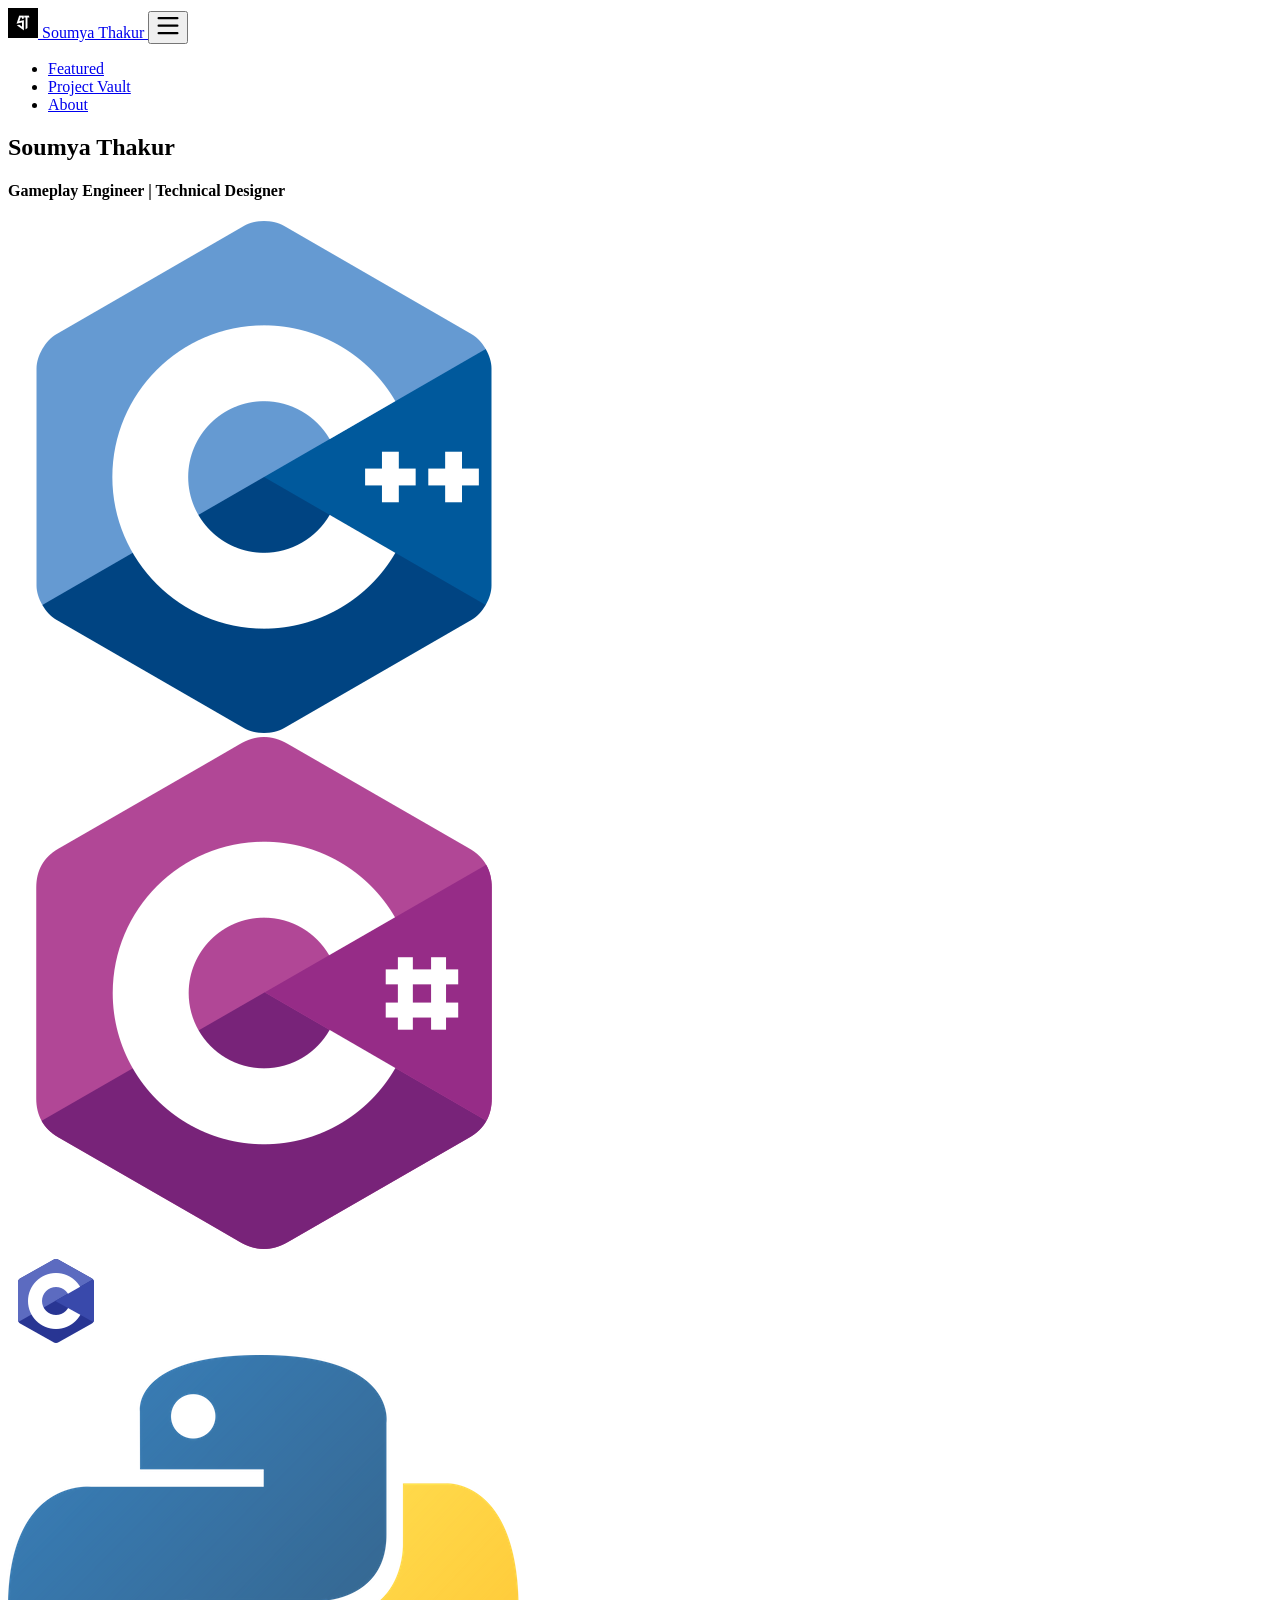
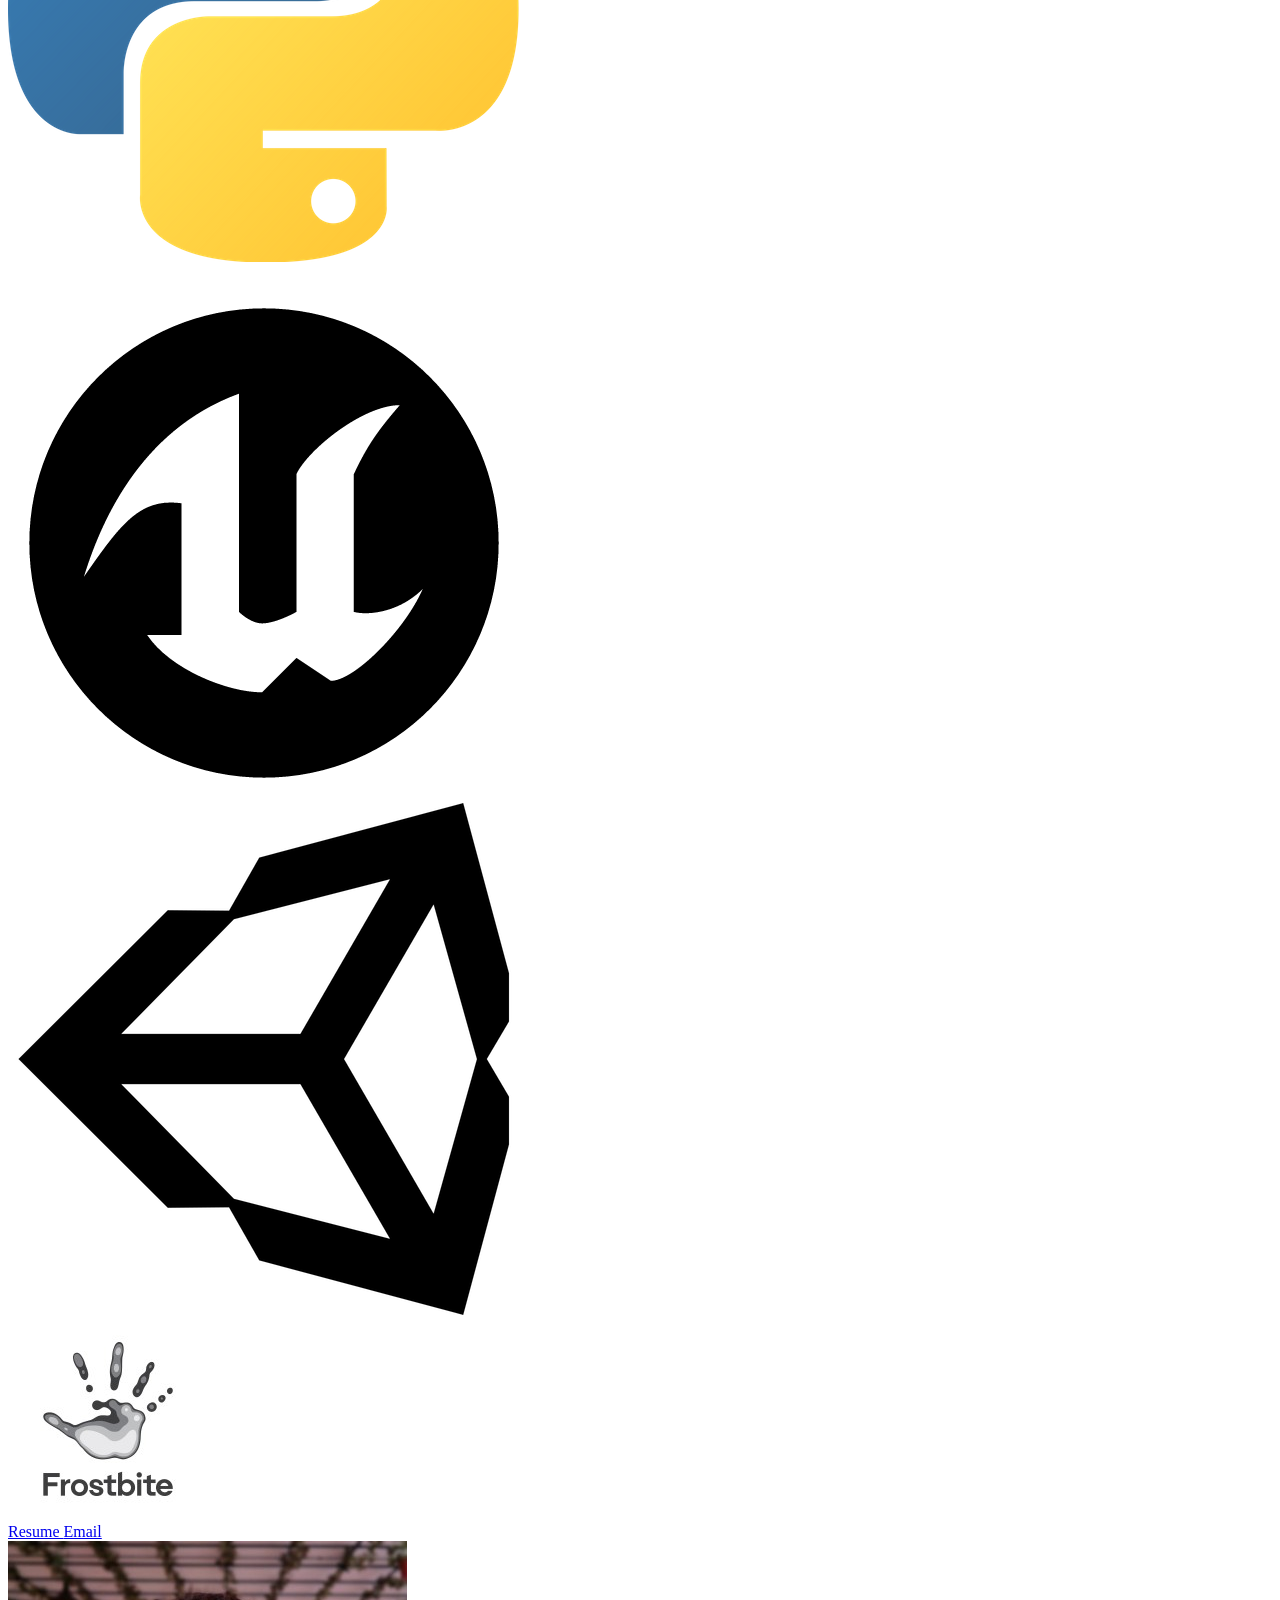
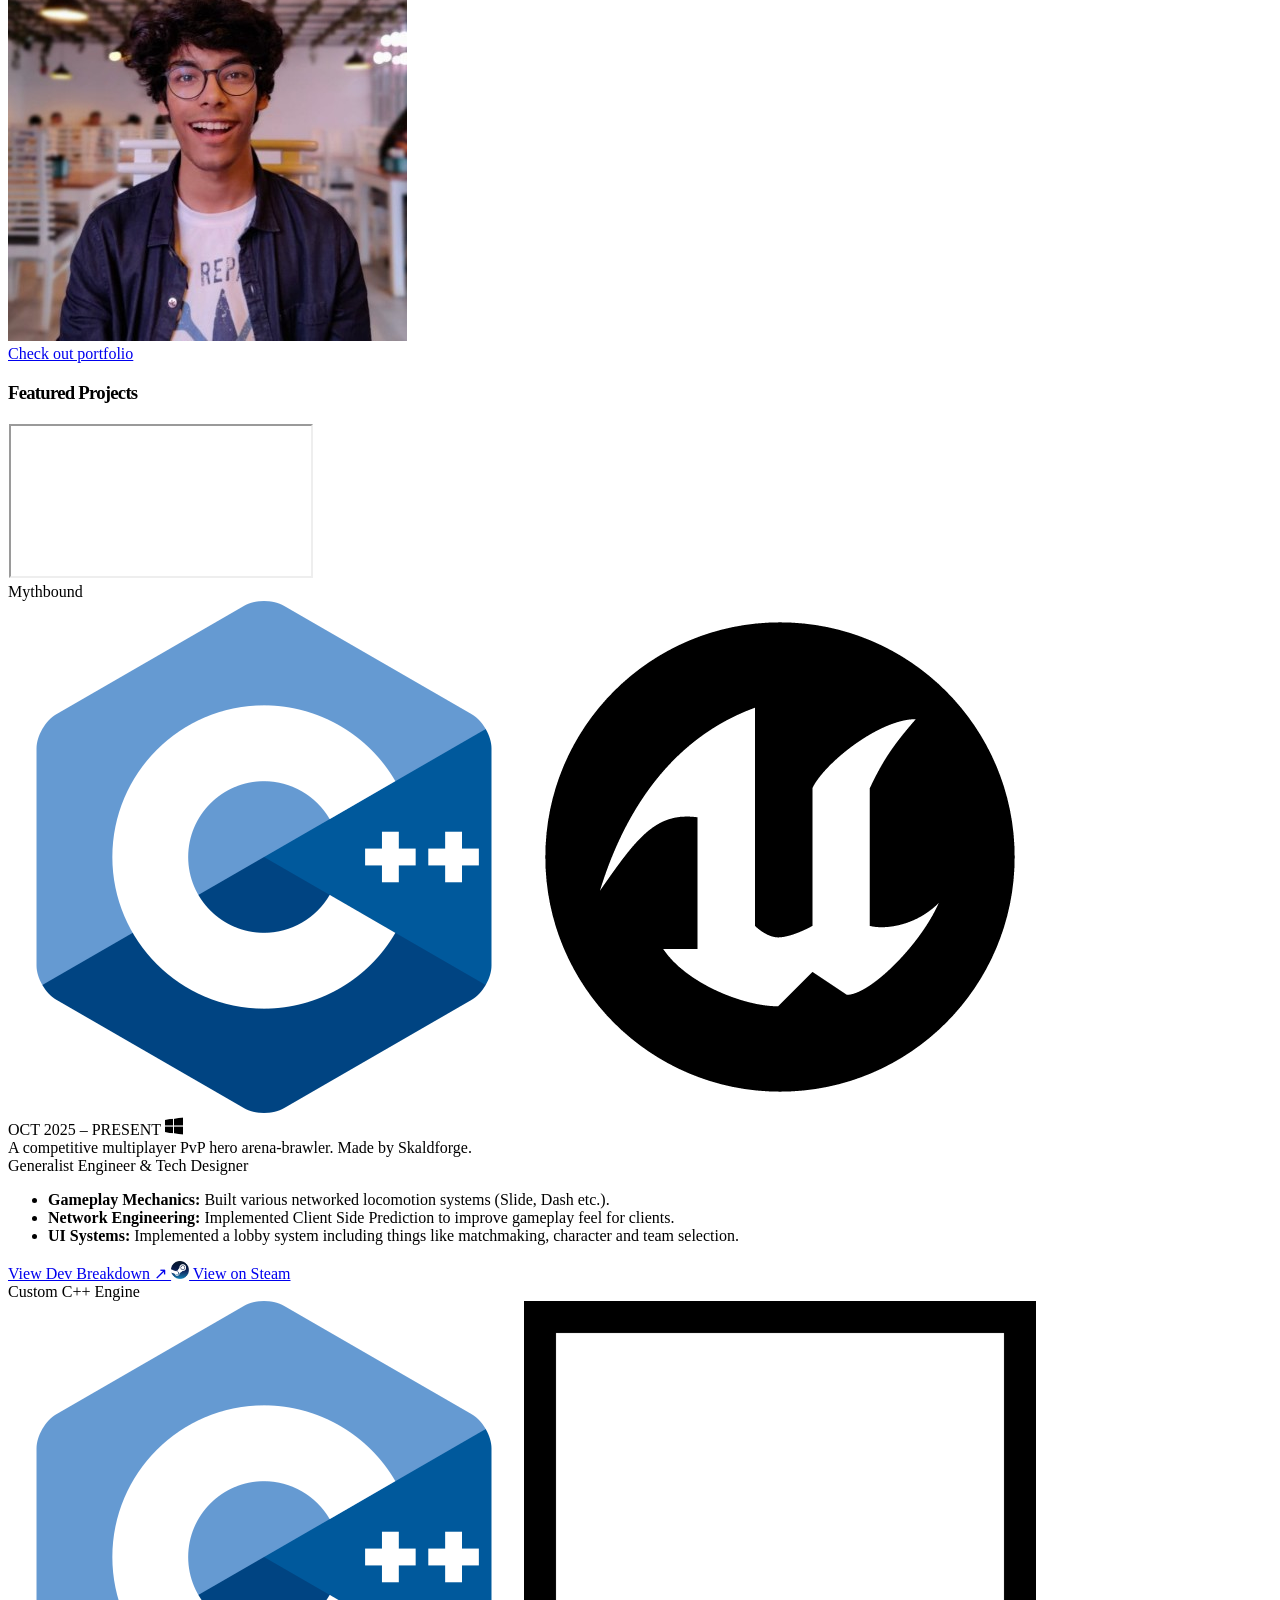
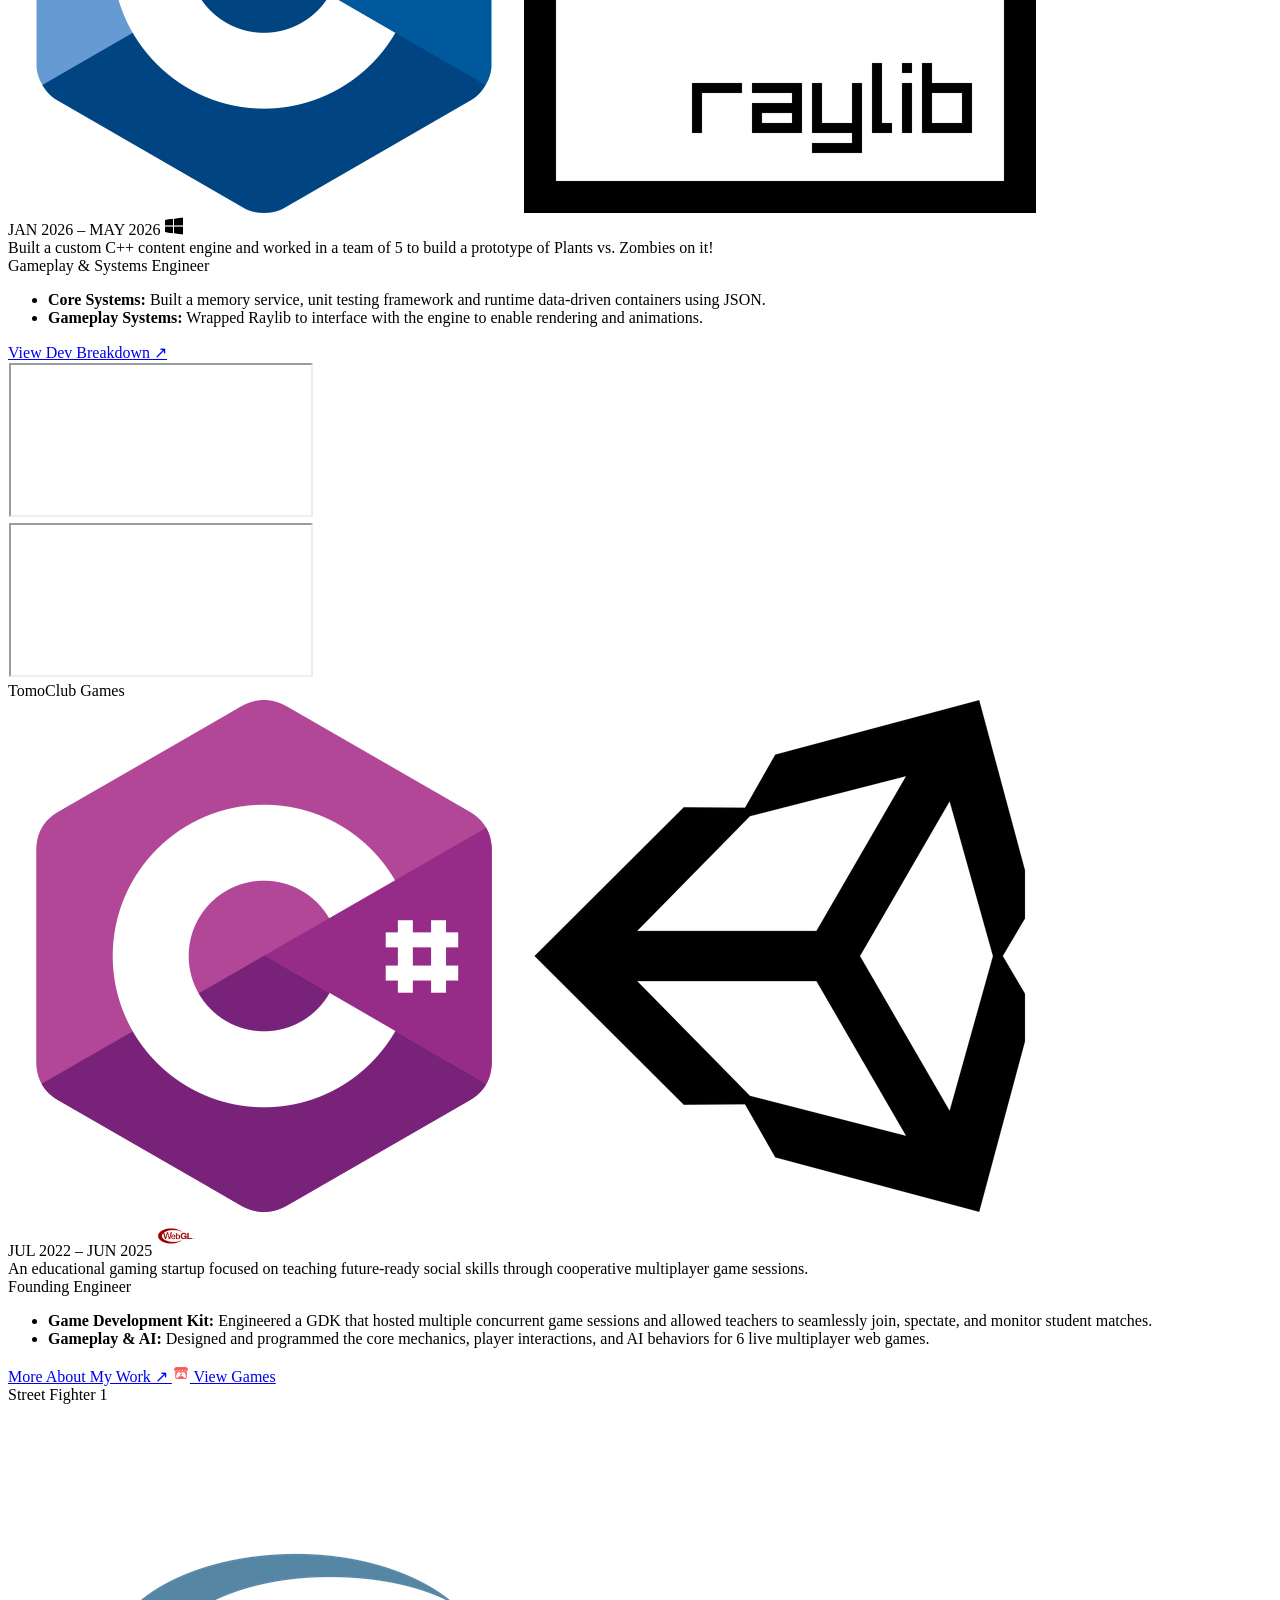
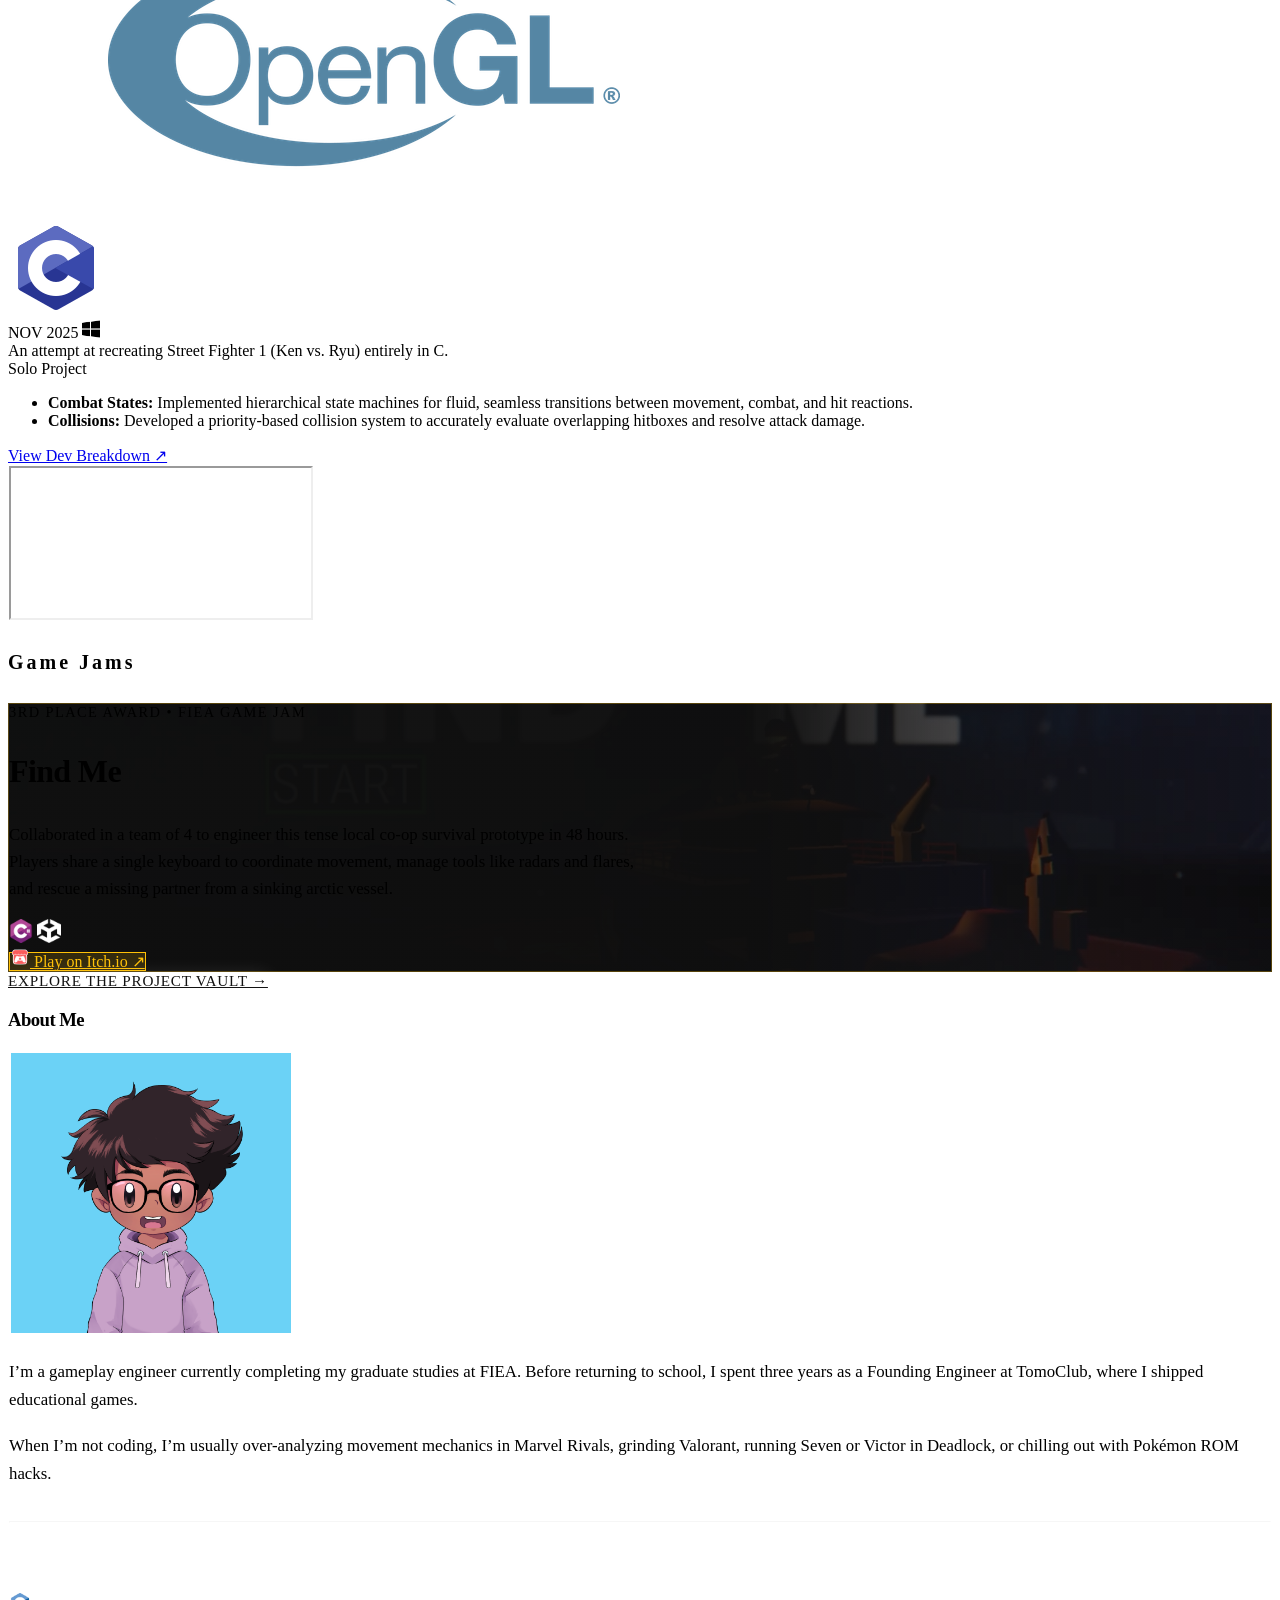
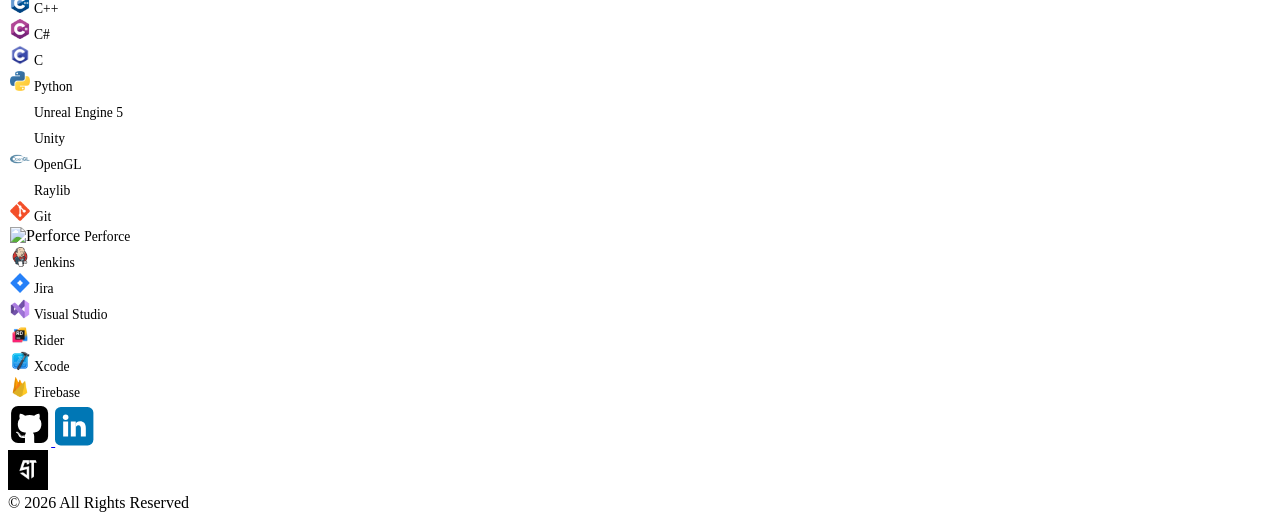
==== commit ae404846: "Revamped Portofolio (80% done)" ====
--- a/index.html
+++ b/index.html
@@ -5,7 +5,7 @@
 	<meta name="generator" content="Hugo 0.100.1" /><meta charset="UTF-8">
 <meta name="viewport" content="width=device-width, initial-scale=1.0">
 <meta http-equiv="X-UA-Compatible" content="ie=edge">
-<link rel="icon" href=/portfolio/mainpage/portfolio_icon.jpg type="image/gif">
+<link rel="icon" href= images/mainpage/portfolio_icon.jpg type="image/gif">
 
 
 <link rel="preconnect" href="https://fonts.googleapis.com">
@@ -19,14 +19,14 @@
 
 
 
-<meta property="og:title" content="Soumya Thakur | Game Developer" />
+<meta property="og:title" content="Soumya Thakur | Portfolio" />
 <meta property="og:description" content="Soumya Thakur Portfolio" />
 <meta property="og:type" content="website" />
 <meta property="og:url" content="https://soummy21.github.io/portfolio/" /><meta property="og:site_name" content="Soumya Thakur" />
 
 
 <meta name="twitter:card" content="summary"/>
-<meta name="twitter:title" content="Soumya Thakur | Game Developer"/>
+<meta name="twitter:title" content="Soumya Thakur | Portfolio"/>
 <meta name="twitter:description" content="Soumya Thakur Portfolio"/>
 
 
@@ -35,46 +35,18 @@
 <link rel="stylesheet" href="/portfolio/css/header.css" media="all">
 <link rel="stylesheet" href="/portfolio/css/footer.css" media="all">
 
-
+<link rel="stylesheet" href="/portfolio/css/custom.css" media="all">
 <link rel="stylesheet" href="/portfolio/css/theme.css" media="all">
 
-
-
-
-<style>
-    :root {
-        --text-color: #343a40;
-        --text-secondary-color: #6c757d;
-        --background-color: #eaedf0;
-        --secondary-background-color: #64ffda1a;
-        --primary-color: #007bff;
-        --secondary-color: #f8f9fa;
-
-         
-        --text-color-dark: #e4e6eb;
-        --text-secondary-color-dark: #b0b3b8;
-        --background-color-dark: #18191a;
-        --secondary-background-color-dark: #212529;
-        --primary-color-dark: #ffffff;
-        --secondary-color-dark: #212529;
-    }
-    body {
-        font-size: 1rem;
-        font-weight: 400;
-        line-height: 1.5;
-        text-align: left;
-    }
-</style>
-
 <meta name="description" content=Soumya&#32;Thakur&#32;Developer&#32;Portfolio>
+
 <link rel="stylesheet" href="/portfolio/css/index.css" media="all">
-<link rel="stylesheet" href="/portfolio/css/projects.css" media="all">
 
 
 <script defer src="/portfolio/fontawesome-5/all-5.15.4.js"></script>
 
   <title>
-Soumya Thakur | Game Developer
+Soumya Thakur | Portfolio
 
   </title>
 </head>
@@ -102,7 +74,7 @@
             
             <a class="navbar-brand primary-font text-wrap" href="/portfolio">
                 
-                <img src="/portfolio/mainpage/portfolio_icon.jpg" width="30" height="30"
+                <img src="images/mainpage/portfolio_icon.jpg" width="30" height="30"
                     class="d-inline-block align-top">
                 Soumya Thakur
                 
@@ -118,42 +90,27 @@
 
             
             <div class="collapse navbar-collapse text-wrap primary-font" id="navbarContent">
-                <ul class="navbar-nav mx-auto text-center">
-                                        
-
-                    
-
-                    
-
+                <ul class="navbar-nav ms-auto text-center">                                      
                     
                     <li class="nav-item navbar-text">
                         <a class="nav-link" href="#projects"
-                            aria-label="projects">Work</a>
+                            aria-label="projects">Featured</a>
                     </li>
 
                     <li class="nav-item navbar-text">
-                        <a class="nav-link" href="#achievements"
-                            aria-label="games">Games</a>
+                        <a class="nav-link" href="/portfolio/project-vault/" aria-label="project vault">Project Vault</a>
                     </li>
                     
                     <li class="nav-item navbar-text">
                         <a class="nav-link" href="#about" aria-label="about">About</a>
                     </li>
-
-                    
-                    <li class="nav-item navbar-text">
-                        <a class="nav-link" href="#contact"
-                            aria-label="contact">Contact</a>
-                    </li>
-                    
-
-                    
+    
                     
                 </ul>
 
                 
                 
-                <div class="text-center">
+                <!-- <div class="text-center">
                     <button id="theme-toggle">
                         <svg id="moon" xmlns="http://www.w3.org/2000/svg" width="24" height="24" viewBox="0 0 24 24" fill="none" stroke="currentColor" stroke-width="2" stroke-linecap="round" stroke-linejoin="round">
                             <path d="M21 12.79A9 9 0 1 1 11.21 3 7 7 0 0 0 21 12.79z"></path>
@@ -170,48 +127,66 @@
                             <line x1="18.36" y1="5.64" x2="19.78" y2="4.22"></line>
                         </svg>
                     </button>
-                </div>
+                </div> -->
             
                 
             </div>
         </div>
     </nav>
 </header>
+
+
 <div id="content">
 <section id="hero" class="py-5 align-middle">
    <div class="container px-3 px-sm-5 px-md-5 px-lg-5 pt-lg-3">
     <div class="row">
         <!-- Left side content (Text and buttons) -->
         <div class="col-sm-12 col-md-12 col-lg-8 content" id="primary-font">
-            <span class="subtitle">
-                Hi, my name is
-            </span>
             <h2>
                 Soumya Thakur
             </h2>
-            <h3>
-                I Engineer Adventures
-            </h3>
-            <div class="row">
-                <div class="col-auto h-100">
-                    <a href="/portfolio/mainpage/Resume.pdf" class="btn">
-                        Resume
+            <h4>
+                Gameplay Engineer | Technical Designer
+            </h4>
+
+            <!-- Hero Tech Icon Bar (Placed above the buttons) -->
+            <div class="hero-tech-row">
+                <div class="hero-tech-icon-wrapper"><img src="images/icons/c++.png" class="hero-tech-icon" alt="C++" title="C++"></div>
+                <div class="hero-tech-icon-wrapper"><img src="images/icons/c-sharp.png" class="hero-tech-icon" alt="C#" title="C#"></div>
+                <div class="hero-tech-icon-wrapper"><img src="images/icons/c.png" class="hero-tech-icon" alt="C" title="C"></div>
+                <div class="hero-tech-icon-wrapper"><img src="images/icons/python.png" class="hero-tech-icon" alt="Python" title="Python"></div>
+                
+                <span style="color: rgba(255,255,255,0.2); margin: 0 0.25rem;">|</span>
+
+                <div class="hero-tech-icon-wrapper"><img src="images/icons/ue5.png" class="hero-tech-icon icon-white" alt="Unreal Engine 5" title="Unreal Engine 5"></div>
+                <div class="hero-tech-icon-wrapper"><img src="images/icons/unity.png" class="hero-tech-icon icon-white" alt="Unity" title="Unity"></div>
+                <div class="hero-tech-icon-wrapper"><img src="images/icons/frostbite.jpg" class="hero-tech-icon" alt="Frostbite" title="Frostbite"></div>
+
+            </div>
+            
+            <!-- Action Buttons Row (Pure Flexbox - Perfectly Centered) -->
+            <div class="d-flex flex-wrap align-items-center gap-2 mb-4">
+                
+                <!-- Resume Button -->
+                <a href="files/Resume.pdf" target="_blank" class="btn d-flex align-items-center justify-content-center px-3 m-0">
+                    <i class="fas fa-file-alt me-2"></i> Resume
+                </a>
+
+                <!-- Email Button -->
+                <a href="mailto:thakur.soumya20@gmail.com" class="btn d-flex align-items-center justify-content-center px-3 m-0">
+                    <i class="fas fa-envelope me-2"></i> Email
+                </a>
+
+                <!-- Social Icons Group (Locked together so they never split on mobile) -->
+                <div class="d-flex align-items-center gap-2 m-0">
+                    <a href="https://github.com/soummy21" target="_blank" class="btn social-icon d-flex align-items-center justify-content-center m-0" aria-label="GitHub">
+                        <i class="fab fa-github m-0"></i>
                     </a>
-                </div>
-                <div class="col-auto px-0 h-100">
-                    <span id="loading-icons" style="display: none;">
-                        <span class="px-1">
-                            <a href="https://github.com/soummy21" target="_blank" class="btn social-icon">
-                                <i class="fab fa-github"></i>
-                            </a>
-                        </span>
-                        <span class="px-1">
-                            <a href="https://linkedin.com/in/soumthakur" target="_blank" class="btn social-icon">
-                                <i class="fab fa-linkedin"></i>
-                            </a>
-                        </span>
-                    </span>
-                </div>
+                    <a href="https://linkedin.com/in/soumthakur" target="_blank" class="btn social-icon d-flex align-items-center justify-content-center m-0" aria-label="LinkedIn">
+                        <i class="fab fa-linkedin m-0"></i>
+                    </a>
+                </div>
+                
             </div>
 
         </div> <!-- End of content column -->
@@ -220,871 +195,490 @@
         <div class="col-sm-12 col-md-12 col-lg-4">
             <div class="row justify-content-center">
                 <div class="col-sm-12 col-md-9 pt-3 image px-5 px-md-5 px-lg-0 text-center">
-                    <img src="/portfolio/mainpage/main_cover.jpeg" class="img-thumbnail mx-auto" alt="">
-                </div>
-            </div>
-        </div> <!-- End of image column -->
+                    <img src="images/mainpage/main_cover.jpeg" class="img-thumbnail mx-auto" alt="">
+                </div>
+            </div>
+        </div> 
+        <!-- End of image column -->
     </div> <!-- End of row -->
+
+    <!-- ========================================== -->
+    <!-- CENTERED SCROLL INDICATOR (RESPONSIVE)     -->
+    <!-- ========================================== -->
+    <div class="row scroll-indicator-wrapper"> 
+        <div class="col-12 d-flex justify-content-center text-center">
+            <a href="#projects" class="scroll-indicator d-inline-flex flex-column align-items-center text-decoration-none">
+                <span class="text-uppercase fw-bold scroll-indicator-text">Check out portfolio</span>
+                <i class="fas fa-chevron-down animate-bounce scroll-indicator-icon"></i>
+            </a>
+        </div>
+    </div>
+
 </div> <!-- End of container -->
-    <div class="hero-bottom-svg d-md-block d-lg-block d-none">
-        <svg xmlns="http://www.w3.org/2000/svg" width="201" height="201" viewBox="0 0 201 201">
-            <g id="Group_1168" data-name="Group 1168" transform="translate(-384 -1392)">
-                <rect id="Rectangle_2206" data-name="Rectangle 2206" width="12" height="2" rx="1"
-                    transform="translate(391 1392) rotate(90)" fill="#282f49" />
-                <rect id="Rectangle_2271" data-name="Rectangle 2271" width="12" height="2" rx="1"
-                    transform="translate(391 1500) rotate(90)" fill="#282f49" />
-                <rect id="Rectangle_2238" data-name="Rectangle 2238" width="12" height="2" rx="1"
-                    transform="translate(391 1446) rotate(90)" fill="#282f49" />
-                <rect id="Rectangle_2278" data-name="Rectangle 2278" width="12" height="2" rx="1"
-                    transform="translate(391 1554) rotate(90)" fill="#282f49" />
-                <rect id="Rectangle_2222" data-name="Rectangle 2222" width="12" height="2" rx="1"
-                    transform="translate(391 1419) rotate(90)" fill="#282f49" />
-                <rect id="Rectangle_2272" data-name="Rectangle 2272" width="12" height="2" rx="1"
-                    transform="translate(391 1527) rotate(90)" fill="#282f49" />
-                <rect id="Rectangle_2241" data-name="Rectangle 2241" width="12" height="2" rx="1"
-                    transform="translate(391 1473) rotate(90)" fill="#282f49" />
-                <rect id="Rectangle_2288" data-name="Rectangle 2288" width="12" height="2" rx="1"
-                    transform="translate(391 1581) rotate(90)" fill="#282f49" />
-                <rect id="Rectangle_2214" data-name="Rectangle 2214" width="12" height="2" rx="1"
-                    transform="translate(499 1392) rotate(90)" fill="#282f49" />
-                <rect id="Rectangle_2289" data-name="Rectangle 2289" width="12" height="2" rx="1"
-                    transform="translate(499 1500) rotate(90)" fill="#282f49" />
-                <rect id="Rectangle_2256" data-name="Rectangle 2256" width="12" height="2" rx="1"
-                    transform="translate(499 1446) rotate(90)" fill="#282f49" />
-                <rect id="Rectangle_2290" data-name="Rectangle 2290" width="12" height="2" rx="1"
-                    transform="translate(499 1554) rotate(90)" fill="#282f49" />
-                <rect id="Rectangle_2231" data-name="Rectangle 2231" width="12" height="2" rx="1"
-                    transform="translate(499 1419) rotate(90)" fill="#282f49" />
-                <rect id="Rectangle_2291" data-name="Rectangle 2291" width="12" height="2" rx="1"
-                    transform="translate(499 1527) rotate(90)" fill="#282f49" />
-                <rect id="Rectangle_2257" data-name="Rectangle 2257" width="12" height="2" rx="1"
-                    transform="translate(499 1473) rotate(90)" fill="#282f49" />
-                <rect id="Rectangle_2292" data-name="Rectangle 2292" width="12" height="2" rx="1"
-                    transform="translate(499 1581) rotate(90)" fill="#282f49" />
-                <rect id="Rectangle_2210" data-name="Rectangle 2210" width="12" height="2" rx="1"
-                    transform="translate(445 1392) rotate(90)" fill="#282f49" />
-                <rect id="Rectangle_2279" data-name="Rectangle 2279" width="12" height="2" rx="1"
-                    transform="translate(445 1500) rotate(90)" fill="#282f49" />
-                <rect id="Rectangle_2248" data-name="Rectangle 2248" width="12" height="2" rx="1"
-                    transform="translate(445 1446) rotate(90)" fill="#282f49" />
-                <rect id="Rectangle_2280" data-name="Rectangle 2280" width="12" height="2" rx="1"
-                    transform="translate(445 1554) rotate(90)" fill="#282f49" />
-                <rect id="Rectangle_2226" data-name="Rectangle 2226" width="12" height="2" rx="1"
-                    transform="translate(445 1419) rotate(90)" fill="#282f49" />
-                <rect id="Rectangle_2281" data-name="Rectangle 2281" width="12" height="2" rx="1"
-                    transform="translate(445 1527) rotate(90)" fill="#282f49" />
-                <rect id="Rectangle_2249" data-name="Rectangle 2249" width="12" height="2" rx="1"
-                    transform="translate(445 1473) rotate(90)" fill="#282f49" />
-                <rect id="Rectangle_2293" data-name="Rectangle 2293" width="12" height="2" rx="1"
-                    transform="translate(445 1581) rotate(90)" fill="#282f49" />
-                <rect id="Rectangle_2219" data-name="Rectangle 2219" width="12" height="2" rx="1"
-                    transform="translate(553 1392) rotate(90)" fill="#282f49" />
-                <rect id="Rectangle_2310" data-name="Rectangle 2310" width="12" height="2" rx="1"
-                    transform="translate(553 1500) rotate(90)" fill="#282f49" />
-                <rect id="Rectangle_2262" data-name="Rectangle 2262" width="12" height="2" rx="1"
-                    transform="translate(553 1446) rotate(90)" fill="#282f49" />
-                <rect id="Rectangle_2311" data-name="Rectangle 2311" width="12" height="2" rx="1"
-                    transform="translate(553 1554) rotate(90)" fill="#282f49" />
-                <rect id="Rectangle_2232" data-name="Rectangle 2232" width="12" height="2" rx="1"
-                    transform="translate(553 1419) rotate(90)" fill="#282f49" />
-                <rect id="Rectangle_2312" data-name="Rectangle 2312" width="12" height="2" rx="1"
-                    transform="translate(553 1527) rotate(90)" fill="#282f49" />
-                <rect id="Rectangle_2263" data-name="Rectangle 2263" width="12" height="2" rx="1"
-                    transform="translate(553 1473) rotate(90)" fill="#282f49" />
-                <rect id="Rectangle_2313" data-name="Rectangle 2313" width="12" height="2" rx="1"
-                    transform="translate(553 1581) rotate(90)" fill="#282f49" />
-                <rect id="Rectangle_2209" data-name="Rectangle 2209" width="12" height="2" rx="1"
-                    transform="translate(418 1392) rotate(90)" fill="#282f49" />
-                <rect id="Rectangle_2273" data-name="Rectangle 2273" width="12" height="2" rx="1"
-                    transform="translate(418 1500) rotate(90)" fill="#282f49" />
-                <rect id="Rectangle_2242" data-name="Rectangle 2242" width="12" height="2" rx="1"
-                    transform="translate(418 1446) rotate(90)" fill="#282f49" />
-                <rect id="Rectangle_2282" data-name="Rectangle 2282" width="12" height="2" rx="1"
-                    transform="translate(418 1554) rotate(90)" fill="#282f49" />
-                <rect id="Rectangle_2223" data-name="Rectangle 2223" width="12" height="2" rx="1"
-                    transform="translate(418 1419) rotate(90)" fill="#282f49" />
-                <rect id="Rectangle_2274" data-name="Rectangle 2274" width="12" height="2" rx="1"
-                    transform="translate(418 1527) rotate(90)" fill="#282f49" />
-                <rect id="Rectangle_2243" data-name="Rectangle 2243" width="12" height="2" rx="1"
-                    transform="translate(418 1473) rotate(90)" fill="#282f49" />
-                <rect id="Rectangle_2294" data-name="Rectangle 2294" width="12" height="2" rx="1"
-                    transform="translate(418 1581) rotate(90)" fill="#282f49" />
-                <rect id="Rectangle_2217" data-name="Rectangle 2217" width="12" height="2" rx="1"
-                    transform="translate(526 1392) rotate(90)" fill="#282f49" />
-                <rect id="Rectangle_2314" data-name="Rectangle 2314" width="12" height="2" rx="1"
-                    transform="translate(526 1500) rotate(90)" fill="#282f49" />
-                <rect id="Rectangle_2258" data-name="Rectangle 2258" width="12" height="2" rx="1"
-                    transform="translate(526 1446) rotate(90)" fill="#282f49" />
-                <rect id="Rectangle_2315" data-name="Rectangle 2315" width="12" height="2" rx="1"
-                    transform="translate(526 1554) rotate(90)" fill="#282f49" />
-                <rect id="Rectangle_2233" data-name="Rectangle 2233" width="12" height="2" rx="1"
-                    transform="translate(526 1419) rotate(90)" fill="#282f49" />
-                <rect id="Rectangle_2316" data-name="Rectangle 2316" width="12" height="2" rx="1"
-                    transform="translate(526 1527) rotate(90)" fill="#282f49" />
-                <rect id="Rectangle_2259" data-name="Rectangle 2259" width="12" height="2" rx="1"
-                    transform="translate(526 1473) rotate(90)" fill="#282f49" />
-                <rect id="Rectangle_2317" data-name="Rectangle 2317" width="12" height="2" rx="1"
-                    transform="translate(526 1581) rotate(90)" fill="#282f49" />
-                <rect id="Rectangle_2211" data-name="Rectangle 2211" width="12" height="2" rx="1"
-                    transform="translate(472 1392) rotate(90)" fill="#282f49" />
-                <rect id="Rectangle_2295" data-name="Rectangle 2295" width="12" height="2" rx="1"
-                    transform="translate(472 1500) rotate(90)" fill="#282f49" />
-                <rect id="Rectangle_2250" data-name="Rectangle 2250" width="12" height="2" rx="1"
-                    transform="translate(472 1446) rotate(90)" fill="#282f49" />
-                <rect id="Rectangle_2296" data-name="Rectangle 2296" width="12" height="2" rx="1"
-                    transform="translate(472 1554) rotate(90)" fill="#282f49" />
-                <rect id="Rectangle_2227" data-name="Rectangle 2227" width="12" height="2" rx="1"
-                    transform="translate(472 1419) rotate(90)" fill="#282f49" />
-                <rect id="Rectangle_2297" data-name="Rectangle 2297" width="12" height="2" rx="1"
-                    transform="translate(472 1527) rotate(90)" fill="#282f49" />
-                <rect id="Rectangle_2251" data-name="Rectangle 2251" width="12" height="2" rx="1"
-                    transform="translate(472 1473) rotate(90)" fill="#282f49" />
-                <rect id="Rectangle_2298" data-name="Rectangle 2298" width="12" height="2" rx="1"
-                    transform="translate(472 1581) rotate(90)" fill="#282f49" />
-                <rect id="Rectangle_2221" data-name="Rectangle 2221" width="12" height="2" rx="1"
-                    transform="translate(580 1392) rotate(90)" fill="#282f49" />
-                <rect id="Rectangle_2318" data-name="Rectangle 2318" width="12" height="2" rx="1"
-                    transform="translate(580 1500) rotate(90)" fill="#282f49" />
-                <rect id="Rectangle_2264" data-name="Rectangle 2264" width="12" height="2" rx="1"
-                    transform="translate(580 1446) rotate(90)" fill="#282f49" />
-                <rect id="Rectangle_2319" data-name="Rectangle 2319" width="12" height="2" rx="1"
-                    transform="translate(580 1554) rotate(90)" fill="#282f49" />
-                <rect id="Rectangle_2236" data-name="Rectangle 2236" width="12" height="2" rx="1"
-                    transform="translate(580 1419) rotate(90)" fill="#282f49" />
-                <rect id="Rectangle_2320" data-name="Rectangle 2320" width="12" height="2" rx="1"
-                    transform="translate(580 1527) rotate(90)" fill="#282f49" />
-                <rect id="Rectangle_2265" data-name="Rectangle 2265" width="12" height="2" rx="1"
-                    transform="translate(580 1473) rotate(90)" fill="#282f49" />
-                <rect id="Rectangle_2321" data-name="Rectangle 2321" width="12" height="2" rx="1"
-                    transform="translate(580 1581) rotate(90)" fill="#282f49" />
-                <rect id="Rectangle_2207" data-name="Rectangle 2207" width="12" height="2" rx="1"
-                    transform="translate(396 1399) rotate(-180)" fill="#282f49" />
-                <rect id="Rectangle_2270" data-name="Rectangle 2270" width="12" height="2" rx="1"
-                    transform="translate(396 1507) rotate(-180)" fill="#282f49" />
-                <rect id="Rectangle_2239" data-name="Rectangle 2239" width="12" height="2" rx="1"
-                    transform="translate(396 1453) rotate(-180)" fill="#282f49" />
-                <rect id="Rectangle_2283" data-name="Rectangle 2283" width="12" height="2" rx="1"
-                    transform="translate(396 1561) rotate(-180)" fill="#282f49" />
-                <rect id="Rectangle_2224" data-name="Rectangle 2224" width="12" height="2" rx="1"
-                    transform="translate(396 1426) rotate(-180)" fill="#282f49" />
-                <rect id="Rectangle_2275" data-name="Rectangle 2275" width="12" height="2" rx="1"
-                    transform="translate(396 1534) rotate(-180)" fill="#282f49" />
-                <rect id="Rectangle_2244" data-name="Rectangle 2244" width="12" height="2" rx="1"
-                    transform="translate(396 1480) rotate(-180)" fill="#282f49" />
-                <rect id="Rectangle_2299" data-name="Rectangle 2299" width="12" height="2" rx="1"
-                    transform="translate(396 1588) rotate(-180)" fill="#282f49" />
-                <rect id="Rectangle_2215" data-name="Rectangle 2215" width="12" height="2" rx="1"
-                    transform="translate(504 1399) rotate(-180)" fill="#282f49" />
-                <rect id="Rectangle_2300" data-name="Rectangle 2300" width="12" height="2" rx="1"
-                    transform="translate(504 1507) rotate(-180)" fill="#282f49" />
-                <rect id="Rectangle_2252" data-name="Rectangle 2252" width="12" height="2" rx="1"
-                    transform="translate(504 1453) rotate(-180)" fill="#282f49" />
-                <rect id="Rectangle_2301" data-name="Rectangle 2301" width="12" height="2" rx="1"
-                    transform="translate(504 1561) rotate(-180)" fill="#282f49" />
-                <rect id="Rectangle_2228" data-name="Rectangle 2228" width="12" height="2" rx="1"
-                    transform="translate(504 1426) rotate(-180)" fill="#282f49" />
-                <rect id="Rectangle_2302" data-name="Rectangle 2302" width="12" height="2" rx="1"
-                    transform="translate(504 1534) rotate(-180)" fill="#282f49" />
-                <rect id="Rectangle_2253" data-name="Rectangle 2253" width="12" height="2" rx="1"
-                    transform="translate(504 1480) rotate(-180)" fill="#282f49" />
-                <rect id="Rectangle_2303" data-name="Rectangle 2303" width="12" height="2" rx="1"
-                    transform="translate(504 1588) rotate(-180)" fill="#282f49" />
-                <rect id="Rectangle_2212" data-name="Rectangle 2212" width="12" height="2" rx="1"
-                    transform="translate(450 1399) rotate(-180)" fill="#282f49" />
-                <rect id="Rectangle_2284" data-name="Rectangle 2284" width="12" height="2" rx="1"
-                    transform="translate(450 1507) rotate(-180)" fill="#282f49" />
-                <rect id="Rectangle_2245" data-name="Rectangle 2245" width="12" height="2" rx="1"
-                    transform="translate(450 1453) rotate(-180)" fill="#282f49" />
-                <rect id="Rectangle_2285" data-name="Rectangle 2285" width="12" height="2" rx="1"
-                    transform="translate(450 1561) rotate(-180)" fill="#282f49" />
-                <rect id="Rectangle_2229" data-name="Rectangle 2229" width="12" height="2" rx="1"
-                    transform="translate(450 1426) rotate(-180)" fill="#282f49" />
-                <rect id="Rectangle_2286" data-name="Rectangle 2286" width="12" height="2" rx="1"
-                    transform="translate(450 1534) rotate(-180)" fill="#282f49" />
-                <rect id="Rectangle_2246" data-name="Rectangle 2246" width="12" height="2" rx="1"
-                    transform="translate(450 1480) rotate(-180)" fill="#282f49" />
-                <rect id="Rectangle_2304" data-name="Rectangle 2304" width="12" height="2" rx="1"
-                    transform="translate(450 1588) rotate(-180)" fill="#282f49" />
-                <rect id="Rectangle_2218" data-name="Rectangle 2218" width="12" height="2" rx="1"
-                    transform="translate(558 1399) rotate(-180)" fill="#282f49" />
-                <rect id="Rectangle_2322" data-name="Rectangle 2322" width="12" height="2" rx="1"
-                    transform="translate(558 1507) rotate(-180)" fill="#282f49" />
-                <rect id="Rectangle_2266" data-name="Rectangle 2266" width="12" height="2" rx="1"
-                    transform="translate(558 1453) rotate(-180)" fill="#282f49" />
-                <rect id="Rectangle_2323" data-name="Rectangle 2323" width="12" height="2" rx="1"
-                    transform="translate(558 1561) rotate(-180)" fill="#282f49" />
-                <rect id="Rectangle_2234" data-name="Rectangle 2234" width="12" height="2" rx="1"
-                    transform="translate(558 1426) rotate(-180)" fill="#282f49" />
-                <rect id="Rectangle_2324" data-name="Rectangle 2324" width="12" height="2" rx="1"
-                    transform="translate(558 1534) rotate(-180)" fill="#282f49" />
-                <rect id="Rectangle_2267" data-name="Rectangle 2267" width="12" height="2" rx="1"
-                    transform="translate(558 1480) rotate(-180)" fill="#282f49" />
-                <rect id="Rectangle_2325" data-name="Rectangle 2325" width="12" height="2" rx="1"
-                    transform="translate(558 1588) rotate(-180)" fill="#282f49" />
-                <rect id="Rectangle_2208" data-name="Rectangle 2208" width="12" height="2" rx="1"
-                    transform="translate(423 1399) rotate(-180)" fill="#282f49" />
-                <rect id="Rectangle_2276" data-name="Rectangle 2276" width="12" height="2" rx="1"
-                    transform="translate(423 1507) rotate(-180)" fill="#282f49" />
-                <rect id="Rectangle_2240" data-name="Rectangle 2240" width="12" height="2" rx="1"
-                    transform="translate(423 1453) rotate(-180)" fill="#282f49" />
-                <rect id="Rectangle_2287" data-name="Rectangle 2287" width="12" height="2" rx="1"
-                    transform="translate(423 1561) rotate(-180)" fill="#282f49" />
-                <rect id="Rectangle_2225" data-name="Rectangle 2225" width="12" height="2" rx="1"
-                    transform="translate(423 1426) rotate(-180)" fill="#282f49" />
-                <rect id="Rectangle_2277" data-name="Rectangle 2277" width="12" height="2" rx="1"
-                    transform="translate(423 1534) rotate(-180)" fill="#282f49" />
-                <rect id="Rectangle_2247" data-name="Rectangle 2247" width="12" height="2" rx="1"
-                    transform="translate(423 1480) rotate(-180)" fill="#282f49" />
-                <rect id="Rectangle_2305" data-name="Rectangle 2305" width="12" height="2" rx="1"
-                    transform="translate(423 1588) rotate(-180)" fill="#282f49" />
-                <rect id="Rectangle_2216" data-name="Rectangle 2216" width="12" height="2" rx="1"
-                    transform="translate(531 1399) rotate(-180)" fill="#282f49" />
-                <rect id="Rectangle_2326" data-name="Rectangle 2326" width="12" height="2" rx="1"
-                    transform="translate(531 1507) rotate(-180)" fill="#282f49" />
-                <rect id="Rectangle_2260" data-name="Rectangle 2260" width="12" height="2" rx="1"
-                    transform="translate(531 1453) rotate(-180)" fill="#282f49" />
-                <rect id="Rectangle_2327" data-name="Rectangle 2327" width="12" height="2" rx="1"
-                    transform="translate(531 1561) rotate(-180)" fill="#282f49" />
-                <rect id="Rectangle_2235" data-name="Rectangle 2235" width="12" height="2" rx="1"
-                    transform="translate(531 1426) rotate(-180)" fill="#282f49" />
-                <rect id="Rectangle_2328" data-name="Rectangle 2328" width="12" height="2" rx="1"
-                    transform="translate(531 1534) rotate(-180)" fill="#282f49" />
-                <rect id="Rectangle_2261" data-name="Rectangle 2261" width="12" height="2" rx="1"
-                    transform="translate(531 1480) rotate(-180)" fill="#282f49" />
-                <rect id="Rectangle_2329" data-name="Rectangle 2329" width="12" height="2" rx="1"
-                    transform="translate(531 1588) rotate(-180)" fill="#282f49" />
-                <rect id="Rectangle_2213" data-name="Rectangle 2213" width="12" height="2" rx="1"
-                    transform="translate(477 1399) rotate(-180)" fill="#282f49" />
-                <rect id="Rectangle_2306" data-name="Rectangle 2306" width="12" height="2" rx="1"
-                    transform="translate(477 1507) rotate(-180)" fill="#282f49" />
-                <rect id="Rectangle_2254" data-name="Rectangle 2254" width="12" height="2" rx="1"
-                    transform="translate(477 1453) rotate(-180)" fill="#282f49" />
-                <rect id="Rectangle_2307" data-name="Rectangle 2307" width="12" height="2" rx="1"
-                    transform="translate(477 1561) rotate(-180)" fill="#282f49" />
-                <rect id="Rectangle_2230" data-name="Rectangle 2230" width="12" height="2" rx="1"
-                    transform="translate(477 1426) rotate(-180)" fill="#282f49" />
-                <rect id="Rectangle_2308" data-name="Rectangle 2308" width="12" height="2" rx="1"
-                    transform="translate(477 1534) rotate(-180)" fill="#282f49" />
-                <rect id="Rectangle_2255" data-name="Rectangle 2255" width="12" height="2" rx="1"
-                    transform="translate(477 1480) rotate(-180)" fill="#282f49" />
-                <rect id="Rectangle_2309" data-name="Rectangle 2309" width="12" height="2" rx="1"
-                    transform="translate(477 1588) rotate(-180)" fill="#282f49" />
-                <rect id="Rectangle_2220" data-name="Rectangle 2220" width="12" height="2" rx="1"
-                    transform="translate(585 1399) rotate(-180)" fill="#282f49" />
-                <rect id="Rectangle_2330" data-name="Rectangle 2330" width="12" height="2" rx="1"
-                    transform="translate(585 1507) rotate(-180)" fill="#282f49" />
-                <rect id="Rectangle_2268" data-name="Rectangle 2268" width="12" height="2" rx="1"
-                    transform="translate(585 1453) rotate(-180)" fill="#282f49" />
-                <rect id="Rectangle_2331" data-name="Rectangle 2331" width="12" height="2" rx="1"
-                    transform="translate(585 1561) rotate(-180)" fill="#282f49" />
-                <rect id="Rectangle_2237" data-name="Rectangle 2237" width="12" height="2" rx="1"
-                    transform="translate(585 1426) rotate(-180)" fill="#282f49" />
-                <rect id="Rectangle_2332" data-name="Rectangle 2332" width="12" height="2" rx="1"
-                    transform="translate(585 1534) rotate(-180)" fill="#282f49" />
-                <rect id="Rectangle_2269" data-name="Rectangle 2269" width="12" height="2" rx="1"
-                    transform="translate(585 1480) rotate(-180)" fill="#282f49" />
-                <rect id="Rectangle_2333" data-name="Rectangle 2333" width="12" height="2" rx="1"
-                    transform="translate(585 1588) rotate(-180)" fill="#282f49" />
-            </g>
-        </svg>
+
+</section>
+
+
+
+<!-- PROJECTS MASTER SECTION -->
+<section id="projects" class="py-5">
+    <div class="container">
+        
+        <!-- Section Header -->
+        <div class="text-center mb-5 mt-4">
+            <h3 class="fw-bolder mb-2 display-4 text-white" style="letter-spacing: -0.04em;">Featured Projects</h3>
+        </div>
+
+        <!-- ============================================== -->
+        <!-- FLAGSHIP WIDE CARD 1: MYTHBOUND                -->
+        <!-- ============================================== -->
+        <div class="col-12 mb-5">
+            <div class="cinematic-card-wide">
+                
+                <div class="cinematic-bg-wide" style="background-image: url('images/projects/mythbound_bg.jpg');"></div>
+                <div class="cinematic-gradient-wide"></div>
+
+                <div class="row g-0 cinematic-content-wide align-items-center p-4 p-md-5">
+                    
+                    <!-- Left: Video -->
+                    <div class="col-lg-7 pe-lg-5 mb-4 mb-lg-0">
+                        <div class="video-responsive-wrapper rounded-3 shadow" style="border: 1px solid rgba(255,255,255,0.15);">
+                            <iframe 
+                                class="portfolio-yt-video"
+                                src="https://www.youtube.com/embed/6uC7Pw37cyE?enablejsapi=1&mute=0&playsinline=1&rel=0&modestbranding=0&controls=0" 
+                                title="Mythbound Gameplay Showcase" 
+                                allow="autoplay; encrypted-media; picture-in-picture" 
+                                allowfullscreen>
+                            </iframe>
+                        </div>
+                    </div>
+
+                    <!-- Right: Text -->
+                    <div class="col-lg-5 text-start d-flex flex-column justify-content-center py-2">
+                        
+                        <div class="d-flex justify-content-between align-items-start mb-1">
+                            <div class="fw-bolder mb-0 cinematic-title cinematic-title-lg">Mythbound</div>
+                            <div class="d-flex gap-2 align-items-center mt-2">
+                                <img src="images/icons/c++.png" class="icon-tech-color" alt="C++" title="C++">
+                                <img src="images/icons/ue5.png" class="icon-tech" alt="UE5" title="UE5">
+                            </div>
+                        </div>
+
+                        <div class="cinematic-date mb-3 d-flex align-items-center gap-2">
+                            <span>OCT 2025 &ndash; PRESENT</span>
+                            <img src="images/icons/windows.png" class="icon-tech" alt="Windows" title="Windows" style="width: 18px; height: 18px; object-fit: contain;">
+                        </div>
+
+                        <div class="cinematic-desc mb-3">
+                            A competitive multiplayer PvP hero arena-brawler. Made by Skaldforge.
+                        </div>
+
+                        <div class="cinematic-role mb-3">
+                            Generalist Engineer &amp; Tech Designer
+                        </div>
+                        
+                        <ul class="cinematic-bullets mb-4">
+                            <li><strong class="text-white">Gameplay Mechanics:</strong> Built various networked locomotion systems (Slide, Dash etc.).</li>
+                            <li><strong class="text-white">Network Engineering:</strong> Implemented Client Side Prediction to improve gameplay feel for clients.</li>
+                            <li><strong class="text-white">UI Systems:</strong> Implemented a lobby system including things like matchmaking, character and team selection.</li>  
+                        </ul>
+
+                        <div class="d-flex gap-3 mt-auto">
+                            <a href="/portfolio/mythbound/" class="btn btn-sm btn-glass px-4 py-2 d-flex align-items-center gap-2">
+                                View Dev Breakdown &nearr;
+                            </a>
+                            <a href="https://store.steampowered.com/app/5049770/Mythbound/" target="_blank" class="btn btn-sm btn-glass px-4 py-2 d-flex align-items-center gap-2">
+                                <img src="images/icons/steam.png" alt="Steam" width="18" height="18"> View on Steam
+                            </a>    
+                        </div>
+                        
+                    </div>
+                </div>
+            </div>
+        </div>
+
+        <!-- ============================================== -->
+        <!-- FLAGSHIP WIDE CARD 2: CUSTOM ENGINE & PVZ      -->
+        <!-- ============================================== -->
+        <div class="col-12 mb-5">
+            <div class="cinematic-card-wide">
+                
+                <div class="cinematic-bg-wide" style="background-image: url('images/projects/pvz_bg.png');"></div>
+                <div class="cinematic-gradient-wide"></div>
+
+                <div class="row g-0 cinematic-content-wide align-items-center p-4 p-md-5">
+                    
+                    <!-- Left: Text (Desktop order-lg-1) -->
+                    <div class="col-lg-5 text-start d-flex flex-column justify-content-center py-2 order-2 order-lg-1 pe-lg-5">
+                        
+                        <div class="d-flex justify-content-between align-items-start mb-1">
+                            <div class="fw-bolder mb-0 cinematic-title cinematic-title-lg">Custom C++ Engine</div>
+                            <div class="d-flex gap-2 align-items-center mt-2">
+                                <img src="images/icons/c++.png" class="icon-tech-color" alt="C++" title="C++">
+                                <img src="images/icons/raylib.png" class="icon-tech" alt="Raylib" title="Raylib">
+                            </div>
+                        </div>
+
+                        <div class="cinematic-date mb-3 d-flex align-items-center gap-2">
+                            <span>JAN 2026 &ndash; MAY 2026</span>
+                            <img src="images/icons/windows.png" class="icon-tech" alt="Windows" title="Windows" style="width: 18px; height: 18px; object-fit: contain;">
+                        </div>
+
+                        <div class="cinematic-desc mb-3">
+                            Built a custom C++ content engine and worked in a team of 5 to build a prototype of Plants vs. Zombies on it!
+                        </div>
+
+                        <div class="cinematic-role mb-3">
+                            Gameplay &amp; Systems Engineer
+                        </div>
+                        
+                        <ul class="cinematic-bullets mb-4">
+                            <li><strong class="text-white">Core Systems:</strong> Built a memory service, unit testing framework and runtime data-driven containers using JSON.</li>
+                            <li><strong class="text-white">Gameplay Systems:</strong> Wrapped Raylib to interface with the engine to enable rendering and animations.</li>
+                        </ul>
+
+                        <div class="d-flex gap-3 mt-auto">
+                            <a href="/portfolio/custom-cpp-engine" class="btn btn-sm btn-glass px-4 py-2 d-flex align-items-center gap-2">
+                                View Dev Breakdown &nearr;
+                            </a>
+                        </div>
+                        
+                    </div>
+
+                    <!-- Right: Video  -->
+                    <div class="col-lg-7 mb-4 mb-lg-0 order-1 order-lg-2 ps-lg-5">
+                        <div class="video-responsive-wrapper rounded-3 shadow" style="border: 1px solid rgba(255,255,255,0.15);">
+                            <iframe 
+                                class="portfolio-yt-video"
+                                src="https://www.youtube.com/embed/FoRZi2cF5PQ?enablejsapi=1&mute=0&playsinline=1&rel=0&modestbranding=0&controls=0" 
+                                title="Custom Engine &amp; PvZ Showcase" 
+                                allow="autoplay; encrypted-media; picture-in-picture" 
+                                allowfullscreen>
+                            </iframe>
+                        </div>
+                    </div>
+
+                </div>
+            </div>
+        </div>
+
+        <!-- ============================================== -->
+        <!-- FLAGSHIP WIDE CARD 3: TOMOCLUB                 -->
+        <!-- ============================================== -->
+        <div class="col-12 mb-5">
+            <div class="cinematic-card-wide">
+                
+                <!-- Background Logo Setup (Set your logo image here and keep opacity very low in CSS) -->
+                <div class="cinematic-bg-wide" style="background-image: url('images/projects/tomo_bg.png'); opacity: 1; background-size: contain; background-repeat: no-repeat; background-position: center;"></div>
+                <div class="cinematic-gradient-wide"></div>
+
+                <div class="row g-0 cinematic-content-wide align-items-center p-4 p-md-5">
+                    
+                    <!-- Left Side: Media Sizzle Reel or Graphic -->
+                    <div class="col-lg-7 pe-lg-5 mb-4 mb-lg-0">
+                        <div class="video-responsive-wrapper rounded-3 shadow" style="border: 1px solid rgba(255,255,255,0.15);">
+                            <!-- Replace with your TomoClub montage video ID -->
+                            <iframe 
+                                class="portfolio-yt-video"
+                                src="https://www.youtube.com/embed/kuTq5K1RabU?enablejsapi=1&mute=0&playsinline=1&rel=0&modestbranding=0&controls=0" 
+                                title="TomoClub Platform & Games" 
+                                allow="autoplay; encrypted-media; picture-in-picture" 
+                                allowfullscreen>
+                            </iframe>
+                        </div>
+                    </div>
+
+                    <!-- Right Side: Text & Specs -->
+                    <div class="col-lg-5 text-start d-flex flex-column justify-content-center py-2">
+                        
+                        <div class="d-flex justify-content-between align-items-start mb-1">
+                            <div class="fw-bolder mb-0 cinematic-title cinematic-title-lg">TomoClub Games</div>
+                            <div class="d-flex gap-2 align-items-center mt-2">
+                                <img src="images/icons/c-sharp.png" class="icon-tech-color" alt="C#" title="C#">
+                                <img src="images/icons/unity.png" class="icon-tech" alt="Unity" title="Unity">
+                            </div>
+                        </div>
+
+                        <div class="cinematic-date mb-3 d-flex align-items-center gap-2">
+                            <span>JUL 2022 &ndash; JUN 2025</span>
+                            <!-- Using an HTML5/Web icon placeholder for WebGL -->
+                            <img src="images/icons/webgl.png" class="icon-tech-color" alt="WebGL" title="WebGL" style="width: 40px; height: 40px; object-fit: contain;">
+                        </div>
+
+                        <!-- Description (Company focus + Your impact) -->
+                        <div class="cinematic-desc mb-3">
+                            An educational gaming startup focused on teaching future-ready social skills through cooperative multiplayer game sessions.
+                        </div>
+
+                        <!-- Role -->
+                        <div class="cinematic-role mb-3">
+                            Founding Engineer
+                        </div>
+                        
+                        <!-- The Work: 3 Points -->
+                        <ul class="cinematic-bullets mb-4">
+                            <li><strong class="text-white">Game Development Kit:</strong> Engineered a GDK that hosted multiple concurrent game sessions and allowed teachers to seamlessly join, spectate, and monitor student matches.</li>
+                            <li><strong class="text-white">Gameplay &amp; AI:</strong> Designed and programmed the core mechanics, player interactions, and AI behaviors for 6 live multiplayer web games.</li>
+                        </ul>
+
+                        <!-- Buttons -->
+                        <div class="d-flex gap-3 mt-auto">
+                            <a href="/portfolio/tomo-club" class="btn btn-sm btn-glass px-4 py-2 d-flex align-items-center gap-2">
+                                More About My Work &nearr;
+                            </a>
+                            <a href="https://tomoclub.itch.io/" target="_blank" class="btn btn-sm btn-glass px-4 py-2 d-flex align-items-center gap-2">
+                                <img src="images/icons/itch.png" alt="Itch.io" width="18" height="18" onerror="this.style.display='none'"> View Games
+                            </a>    
+                        </div>
+                    </div>
+                </div>
+            </div>
+        </div>
+
+       <!-- ============================================== -->
+        <!-- FLAGSHIP WIDE CARD 4: STREET FIGHTER CORE      -->
+        <!-- ============================================== -->
+        <div class="col-12 mb-5">
+            <div class="cinematic-card-wide">
+                
+                <!-- Background Image -->
+                <div class="cinematic-bg-wide" style="background-image: url('images/projects/sf_bg.png');"></div>
+                <div class="cinematic-gradient-wide"></div>
+
+                <div class="row g-0 cinematic-content-wide align-items-center p-4 p-md-5">
+                    
+                    <!-- Left: Text -->
+                    <div class="col-lg-5 text-start d-flex flex-column justify-content-center py-2 order-2 order-lg-1">
+                        
+                        <div class="d-flex justify-content-between align-items-start mb-1">
+                            <div class="fw-bolder mb-0 cinematic-title cinematic-title-lg">Street Fighter 1</div>
+                            <div class="d-flex gap-2 align-items-center mt-2">
+                                <img src="images/icons/c.png" class="icon-tech-color" alt="C" title="C">
+                                <img src="images/icons/opengl.png" class="icon-tech-color" alt="OpenGL" title="OpenGL">
+                            </div>
+                        </div>
+
+                        <div class="cinematic-date mb-3 d-flex align-items-center gap-2">
+                            <span>NOV 2025</span>
+                            <img src="images/icons/windows.png" class="icon-tech" alt="Windows" title="Windows" style="width: 18px; height: 18px; object-fit: contain;">
+                        </div>
+
+                        <div class="cinematic-desc mb-3">
+                            An attempt at recreating Street Fighter 1 (Ken vs. Ryu) entirely in C.
+                        </div>
+
+                        <div class="cinematic-role mb-3">
+                            Solo Project
+                        </div>
+                        
+                        <ul class="cinematic-bullets mb-4">
+                            <li><strong class="text-white">Combat States:</strong> Implemented hierarchical state machines for fluid, seamless transitions between movement, combat, and hit reactions.</li>
+                            <li><strong class="text-white">Collisions:</strong> Developed a priority-based collision system to accurately evaluate overlapping hitboxes and resolve attack damage.</li>
+                        </ul>
+
+                        <div class="d-flex gap-3 mt-auto">
+                            <a href="/portfolio/street-fighter" class="btn btn-sm btn-glass px-4 py-2 d-flex align-items-center gap-2">
+                                View Dev Breakdown &nearr;
+                            </a>
+                        </div>
+                        
+                    </div>
+
+                    <!-- Right: Video (With ps-lg-5 padding to constrain width) -->
+                    <div class="col-lg-7 mb-4 mb-lg-0 order-1 order-lg-2 ps-lg-5">
+                        <div class="video-responsive-wrapper rounded-3 shadow" style="border: 1px solid rgba(255,255,255,0.15);">
+                            <iframe 
+                                class="portfolio-yt-video"
+                                src="https://www.youtube.com/embed/E40-Xy7hYB8?enablejsapi=1&mute=0&playsinline=1&rel=0&modestbranding=0&controls=0" 
+                                title="Street Fighter Core Showcase" 
+                                allow="autoplay; encrypted-media; picture-in-picture" 
+                                allowfullscreen>
+                            </iframe>
+                        </div>
+                    </div>
+
+                </div>
+            </div>
+        </div>
+        
+        
+        <!-- ============================================== -->
+        <!-- GAME JAMS SECTION DIVIDER                      -->
+        <!-- ============================================== -->
+        <div class="row mt-5 pt-3 mb-4">
+            <div class="col-12">
+                <div class="d-flex align-items-center gap-3">
+                    <h4 class="text-uppercase fw-bolder mb-0 text-white" style="letter-spacing: 0.15em; font-size: 1.25rem;">
+                        Game Jams
+                    </h4>
+                    <div class="flex-grow-1" style="height: 2px; background: linear-gradient(90deg, rgba(255,255,255,0.2) 0%, transparent 100%);"></div>
+                </div>
+            </div>
+        </div>
+
+        <!-- ============================================== -->
+        <!-- AWARD BANNER: FIND ME (FIEA JAM)               -->
+        <!-- ============================================== -->
+        <div class="col-12 mb-5">
+            <div class="rounded-3 position-relative overflow-hidden shadow-lg" style="background: linear-gradient(to right, rgba(15, 15, 15, 0.98) 60%, rgba(15, 15, 15, 0.3)), url('images/projects/findme_bg.png') center/cover; border: 1px solid rgba(255, 193, 7, 0.3);">
+                <div class="p-4 p-md-5 d-flex flex-column flex-md-row justify-content-between align-items-start align-items-md-center gap-4">
+                    
+                    <!-- Left: Text Content -->
+                    <div>
+                        <div class="text-warning fw-bold mb-2 d-flex align-items-center gap-2" style="font-size: 0.9rem; text-transform: uppercase; letter-spacing: 0.1em;">
+                            <i class="fas fa-trophy"></i> 3rd Place Award &bull; FIEA Game Jam
+                        </div>
+                        <h3 class="fw-bolder text-white mb-2" style="font-size: 2rem; letter-spacing: -0.02em;">Find Me</h3>
+                        <p class="mb-0 text-white" style="max-width: 650px; line-height: 1.6; font-size: 1.05rem;">
+                            Collaborated in a team of 4 to engineer this tense local co-op survival prototype in 48 hours. Players share a single keyboard to coordinate movement, manage tools like radars and flares, and rescue a missing partner from a sinking arctic vessel.
+                        </p>
+                        <div class="d-flex gap-2 mt-3">
+                            <img src="images/icons/c-sharp.png" alt="C#" width="24" height="24" onerror="this.style.display='none'">
+                            <img src="images/icons/unity-dark.png" alt="Unity" width="24" height="24" onerror="this.style.display='none'">
+                        </div>
+                    </div>
+
+                    <!-- Right: Action Button -->
+                    <div class="flex-shrink-0 mt-3 mt-md-0 z-1">
+                        <a href="https://soummy.itch.io/find-me" target="_blank" class="btn px-4 py-2 fw-bold d-flex align-items-center gap-2" style="background: rgba(255, 193, 7, 0.15); color: #ffc107; border: 1px solid #ffc107; transition: all 0.2s ease;">
+                            <img src="images/icons/itch.png" alt="Itch.io" width="20" height="20" style="object-fit: contain;">
+                            Play on Itch.io &nearr;
+                        </a>
+                    </div>
+
+                </div>
+            </div>
+        </div>
+
+<!-- ============================================== -->
+<!-- VIEW ALL PROJECTS BUTTON                       -->
+<!-- ============================================== -->
+<div class="row mt-5 mb-4">
+    <div class="col-12 d-flex justify-content-center">
+        <a href="/portfolio/project-vault/" class="btn px-5 py-3 rounded-pill fw-bolder d-flex align-items-center gap-2" style="background: #ffffff; color: #121212; border: none; box-shadow: 0 4px 20px rgba(255,255,255,0.15); letter-spacing: 0.05em; text-transform: uppercase; font-size: 0.95rem; transition: transform 0.2s ease;">
+            Explore the Project Vault &rarr;
+        </a>
+    </div>
+</div>
+
     </div>
 </section>
-  
-
-<section id="projects" class="py-5">
+
+<section id="about" class="py-5">
     <div class="container">
-        <h3 class="text-center">Professional Projects</h3>
-        <div class="row justify-content-center px-3 px-md-5">
-
-            <div class="col-lg-3 col-md-6 my-3">
-                <div class="card my-3 h-10" title="The First Settlers">
-                    <div class="card-head">
-                        <img class="card-img-top" src="/portfolio/projects/TFS_Icon.jpg" alt="The First Settlers">
-                    </div>
-                    <div class="card-body bg-transparent p-3">
-                        <div class="pb-2 bg-transparent">
-                            
-                            <span class="badge badge-secondary">Platform: Web</span>
-                            <span class="badge badge-secondary">Genre: Educational</span>
-                            <span class="badge badge-secondary">Mechanics: Turn-Based Strategy </span>
-                            
-                        </div>
-                        <h5 class="card-title bg-transparent mt-1">The First Settlers</h5>
-                        <div class="card-text bg-transparent secondary-font">
-                            Role: Game Programmer, Game Producer
-                        </div>
-                    </div>
-                    
-                    <div class="card-footer py-3">
-                        
-                        <span class="float-end">
-                            <a class="btn btn-sm" href="/portfolio/tfs" target="_blank">
-                                Explore Contribution
-                            </a>
-                        </span>
-                        
-                    </div>
-                    
-                </div>
-            </div>
-
+        
+        <!-- Section Header -->
+        <div class="text-center mb-5 mt-4">
+            <h3 class="fw-bolder mb-2 display-5 text-white" style="letter-spacing: -0.03em;">About Me</h3>
+        </div>
+
+        <div class="row justify-content-center align-items-center gx-lg-5">
             
+            <!-- Left: Avatar Image -->
+            <div class="col-8 col-sm-6 col-md-5 col-lg-4 mb-5 mb-lg-0 text-center">
+                <div class="position-relative d-inline-block">
+                    <img src="images/mainpage/my_story.png" class="rounded-circle shadow-lg" alt="Soumya Thakur" style="width: 100%; max-width: 280px; border: 3px solid rgba(255,255,255,0.1); object-fit: cover;">
+                </div>
+            </div>
             
-            <div class="col-lg-3 col-md-6 my-3">
-                <div class="card my-3 h-10" title="The Crisis Crew">
-                    <div class="card-head">
-                        <img class="card-img-top" src="/portfolio/projects/TCC_Icon.png" alt="The Crisis Crew">
-                    </div>
-                    <div class="card-body bg-transparent p-3">
-                        <div class="pb-2 bg-transparent">
-                            
-                            <span class="badge badge-secondary">Platform: Web</span>
-                            <span class="badge badge-secondary">Genre: Educational</span>
-                            <span class="badge badge-secondary">Mechanics: Co-op Puzzle</span>
-                            
-                        </div>
-                        <h5 class="card-title bg-transparent mt-1">The Crisis Crew</h5>
-                        <div class="card-text bg-transparent secondary-font">
-                            Role: Game Programmer, Game Designer
-                        </div>
-                    </div>
-                    
-                    <div class="card-footer py-3">
-                        
-                        <span class="float-end">
-                            <a class="btn btn-sm" href="/portfolio/tcc" target="_blank">
-                                Explore Contribution
-                            </a>
-                        </span>
-                        
-                    </div>
-                    
-                </div>
-            </div>
-
-            <div class="col-lg-3 col-md-6 my-3">
-                <div class="card my-3 h-10" title="Cosmos Colour Clash">
-                    <div class="card-head">
-                        <img class="card-img-top" src="/portfolio/projects/CCC_icon.png" alt="Cosmos Colour Clash">
-                    </div>
-                    <div class="card-body bg-transparent p-3">
-                        <div class="pb-2 bg-transparent">
-                            
-                            <span class="badge badge-secondary">Platform: Web</span>
-                            <span class="badge badge-secondary">Genre: Educational</span>
-                            <span class="badge badge-secondary">Mechanics: PvP, Tile</span>
-                            
-                        </div>
-                        <h5 class="card-title bg-transparent mt-1"> Cosmos Colour Clash </h5>
-                        <div class="card-text bg-transparent secondary-font">
-                            Role: Game Programmer, Game Producer
-                        </div>
-                    </div>
-                    
-                    <div class="card-footer py-3">
-                        
-                        <span class="float-end">
-                            <a class="btn btn-sm" href="/portfolio/ccc" target="_blank">
-                                Explore Contribution
-                            </a>
-                        </span>
-                        
-                    </div>
-                    
-                </div>
-            </div>
-            
-            <div class="col-lg-3 col-md-6 my-3">
-                <div class="card my-3 h-10" title="Secret Santa">
-                    <div class="card-head">
-                        <img class="card-img-top" src="/portfolio/projects/SS_icon.jpg" alt="Secret Santa">
-                    </div>
-                    <div class="card-body bg-transparent p-3">
-                        <div class="pb-2 bg-transparent">
-                            
-                            <span class="badge badge-secondary">Platform: Web</span>
-                            <span class="badge badge-secondary">Genre: Educational</span>
-                            <span class="badge badge-secondary">Mechanics: PvE, Stealth </span>
-                            
-                        </div>
-                        <h5 class="card-title bg-transparent mt-1">Secret Santa</h5>
-                        <div class="card-text bg-transparent secondary-font">
-                            Role: Game Programmer, Game Designer
-                        </div>
-                    </div>
-                    
-                    <div class="card-footer py-3">
-                        
-                        <span class="float-end">
-                            <a class="btn btn-sm" href="/portfolio/ss" target="_blank">
-                                Explore Contribution
-                            </a>
-                        </span>
-                        
-                    </div>
-                    
-                </div>
-            </div>
-            
-
-            
-            
-            <div class="col-lg-3 col-md-6 my-3">
-                <div class="card my-3 h-10" title="Gorilla Chase!">
-                    <div class="card-head">
-                        <img class="card-img-top" src="/portfolio/projects/GorillaChase_icon.png" alt="Gorilla Chase!">
-                    </div>
-                    <div class="card-body bg-transparent p-3">
-                        <div class="pb-2 bg-transparent">
-                            
-                            <span class="badge badge-secondary">Platform: Mobile</span>
-                            <span class="badge badge-secondary">Genre: Casual</span>
-                            
-                        </div>
-                        <h5 class="card-title bg-transparent mt-1">Gorilla Chase!</h5>
-                        <div class="card-text bg-transparent secondary-font">
-                            Role: Game Programmer, Game Designer
-                        </div>
-                    </div>
-                    
-                    <div class="card-footer py-3">
-                        
-                        <span class="float-end">
-                            <a class="btn btn-sm" href="/portfolio/gorilla_chase" target="_blank">
-                                Explore Contribution
-                            </a>
-                        </span>
-                        
-                    </div>
-                    
-                </div>
-            </div>
-            
-            <div class="col-lg-3 col-md-6 my-3">
-                <div class="card my-3 h-10" title="Towers of Hell - Challenge">
-                    <div class="card-head">
-                        <img class="card-img-top" src="/portfolio/projects/TOH_icon.png" alt="Towers of Hell - Challenge">
-                    </div>
-                    <div class="card-body bg-transparent p-3">
-                        <div class="pb-2 bg-transparent">
-                            
-                            <span class="badge badge-secondary">Platform: Mobile</span>
-				            <span class="badge badge-secondary">Genre: Platformer</span> 
-                            
-                        </div>
-                        <h5 class="card-title bg-transparent mt-1">Towers of Hell - Challenge</h5>
-                        <div class="card-text bg-transparent secondary-font">
-                            Role: Game Programmer, Game Designer
-                        </div>
-                    </div>
-                    
-                    <div class="card-footer py-3">      
-                        
-                        <span class="float-end">
-                            <a class="btn btn-sm" href="/portfolio/toh" target="_blank">
-                                Explore Contribution
-                            </a>
-                        </span>
-                        
-                    </div>
-                    
-                </div>
-            </div>
-
-  	        <div class="col-lg-3 col-md-6 my-3">
-                <div class="card my-3 h-10" title="Polar Hands">
-                    <div class="card-head">
-                        <img class="card-img-top" src="/portfolio/projects/PolarHands_icon.png" alt="Polar Hands">
-                    </div>
-                    <div class="card-body bg-transparent p-3">
-                        <div class="pb-2 bg-transparent">
-                            
-                            <span class="badge badge-secondary">Platform: Mobile </span>
-				<span class="badge badge-secondary">Mechanics: Puzzle, Physics</span>
-                            
-                        </div>
-                        <h5 class="card-title bg-transparent mt-1">Polar Hands</h5>
-                        <div class="card-text bg-transparent secondary-font">
-                            Role: Game Programmer
-                        </div>
-                    </div>
-                    
-                    <div class="card-footer py-3">      
-                        
-                        <span class="float-end">
-                            <a class="btn btn-sm" href="/portfolio/polar_hands" target="_blank">
-                                Explore Contribution
-                            </a>
-                        </span>
-                        
-                    </div>
-                    
-                </div>
-            </div>
-		
-            <div class="col-lg-3 col-md-6 my-3">
-                <div class="card my-3 h-10" title="Scared Of Heights">
-                    <div class="card-head">
-                        <img class="card-img-top" src="/portfolio/projects/SOH_icon.jpeg" alt="Scared Of Heights">
-                    </div>
-                    <div class="card-body bg-transparent p-3">
-                        <div class="pb-2 bg-transparent">
-                            <span class="badge badge-secondary">Platform: Mobile</span>
-                            <span class="badge badge-secondary">Genre: Hyper-Casual</span>
-                            
-                        </div>
-                        <h5 class="card-title bg-transparent mt-1">Scared Of Heights</h5>
-                        <div class="card-text bg-transparent secondary-font">
-				            Role: Game Programmer
-                        </div>
-                    </div>
-                    
-                    <div class="card-footer py-3">
-                        
-                        
-                        <span class="float-end">
-                            <a class="btn btn-sm" href="/portfolio/soh" target="_blank">
-                                Explore Contribution
-                            </a>
-                        </span>
-                        
-                    </div>
-                    
-                </div>
-            </div>
-            
-            
-        </div>
-    </div>
-</section>
-
-<section id="achievements" class="py-5">
-    <div class="container">
-        <h3 class="text-center">My Games</h3>
-        <div class="px-0 px-md-5 px-lg-5">
-            <div class="row justify-content-center px-3 px-md-5 px-lg-5">
-                <div class="col-lg-6 col-md-6 my-3 d-flex">
-                    <a class="card my-3 h-100 p-3" href="https://simmer.io/@SoummzIndustry/fatal-attraction" title="Click to Play Fatal Attraction on Browser" target="_blank" rel="noopener noreferrer">
-                        <div class="card-head" style="height: 250px; overflow: hidden;">
-                            <div id="carouselCard1" class="carousel slide" data-bs-ride="carousel" data-bs-interval="3000">
-                                <div class="carousel-inner">
-                                    <div class="carousel-item active">
-                                        <img src="/portfolio/games/fa_1.png" class="d-block w-100"
-                                            alt="Fatal Attraction Image 1" loading="lazy">
-                                    </div>
-                                    <div class="carousel-item">
-                                        <img src="/portfolio/games/fa_2.png" class="d-block w-100"
-                                            alt="Fatal Attraction Image 2" loading="lazy">
-                                    </div>
-                                    <div class="carousel-item">
-                                        <img src="/portfolio/games/fa_3.png" class="d-block w-100"
-                                            alt="Fatal Attraction Image 3" loading="lazy">
-                                    </div>
-                                    <div class="carousel-item">
-                                        <img src="/portfolio/games/fa_4.png" class="d-block w-100"
-                                            alt="Fatal Attraction Image 4" loading="lazy">
-                                    </div>
-                                </div>
-                            </div>
-                        </div>
-                        <div class="card-body bg-transparent">
-                            <h4 class="card-title bg-transparent">Fatal Attraction</h4>
-                            <div class="card-text secondary-font">
-                                A 2D Zombie survival game with a weapons system!
-                            </div>
-                        </div>
-                    </a>
-                </div>
-
-
-                <div class="col-lg-6 col-md-6 my-3 d-flex">
-                    <a class="card my-3 h-100 p-3" href="https://simmer.io/@SoummzIndustry/space-corps" title="Click to Play Space Corps on Browser" target="_blank" rel="noopener noreferrer">
-                        <div class="card-head" style="height: 250px; overflow: hidden;">
-                            <div id="carouselCard1" class="carousel slide" data-bs-ride="carousel" data-bs-interval="3000">
-                                <div class="carousel-inner">
-                                    <div class="carousel-item active">
-                                        <img src="/portfolio/games/sc_1.png" class="d-block w-100"
-                                            alt="Space Corps Image 1" loading="lazy">
-                                    </div>
-                                    <div class="carousel-item">
-                                        <img src="/portfolio/games/sc_2.png" class="d-block w-100"
-                                            alt="Space Corps Image 2" loading="lazy">
-                                    </div>
-                                    <div class="carousel-item">
-                                        <img src="/portfolio/games/sc_3.png" class="d-block w-100"
-                                            alt="Space Corps Image 3" loading="lazy">
-                                    </div>
-                                    <div class="carousel-item">
-                                        <img src="/portfolio/games/sc_4.png" class="d-block w-100"
-                                            alt="Space Corps Image 4" loading="lazy">
-                                    </div>
-                                </div>
-                            </div>
-                        </div>
-                        <div class="card-body bg-transparent">
-                            <h4 class="card-title bg-transparent">Space Corps</h4>
-                            <div class="card-text secondary-font">
-                                Space Corps is a 2D arcade shooter based on the game Asteroids!
-                            </div>
-                        </div>
-                    </a>
-                </div>
-
-                <div class="col-lg-6 col-md-6 my-3 d-flex">
-                    <a class="card my-3 h-100 p-3" href="https://simmer.io/@SoummzIndustry/blocky" title="Click to Play Blocky on Browser" target="_blank" rel="noopener noreferrer">
-                        <div class="card-head" style="height: 250px; overflow: hidden;">
-                            <div id="carouselCard1" class="carousel slide" data-bs-ride="carousel" data-bs-interval="3000">
-                                <div class="carousel-inner">
-                                    <div class="carousel-item active">
-                                        <img src="/portfolio/games/b_1.png" class="d-block w-100"
-                                            alt="Blocky Image 1" loading="lazy">
-                                    </div>
-                                    <div class="carousel-item">
-                                        <img src="/portfolio/games/b_2.png" class="d-block w-100"
-                                            alt="Blocky Image 2" loading="lazy">
-                                    </div>
-                                    <div class="carousel-item">
-                                        <img src="/portfolio/games/b_3.png" class="d-block w-100"
-                                            alt="Blocky Image 3" loading="lazy">
-                                    </div>
-                                </div>
-                            </div>
-                        </div>
-                        <div class="card-body bg-transparent">
-                            <h4 class="card-title bg-transparent">Blocky</h4>
-                            <div class="card-text secondary-font">
-                                Blocky is a fast paced arcade game based on Brick Breaker!
-                            </div>
-                        </div>
-                    </a>
-                </div>
-
-                <div class="col-lg-6 col-md-6 my-3 d-flex">
-                    <a class="card my-3 h-100 p-3" href="https://simmer.io/@SoummzIndustry/shootthembloks" title="Click to Play Shoot Them Bloks on Browser" target="_blank" rel="noopener noreferrer">
-                        <div class="card-head" style="height: 250px; overflow: hidden;">
-                            <div id="carouselCard1" class="carousel slide" data-bs-ride="carousel" data-bs-interval="3000">
-                                <div class="carousel-inner">
-                                    <div class="carousel-item active">
-                                        <img src="/portfolio/games/stb_1.png" class="d-block w-100"
-                                            alt="Shoot Image 1" loading="lazy">
-                                    </div>
-                                    <div class="carousel-item">
-                                        <img src="/portfolio/games/stb_2.png" class="d-block w-100"
-                                            alt="Shoot Image 2" loading="lazy">
-                                    </div>
-                                    <div class="carousel-item">
-                                        <img src="/portfolio/games/stb_3.png" class="d-block w-100"
-                                            alt="Shoot Image 3" loading="lazy">
-                                    </div>
-                                </div>
-                            </div>
-                        </div>
-                        <div class="card-body bg-transparent">
-                            <h4 class="card-title bg-transparent">Shoot Them Bloks</h4>
-                            <div class="card-text secondary-font">
-                                3D Shooter to aim train and have fun simultaneously!
-                            </div>
-                        </div>
-                    </a>
-                </div>
-                
-            </div>
-
-        </div>
-    </div>
-</section>
-
-<!-- Popup Modal -->
-<div id="gamePopup" class="popup" style="display:none;">
-    <div class="popup-content">
-        <span class="close" onclick="closePopup()">&times;</span>
-        <iframe id="gameFrame" src="" allowfullscreen></iframe>
-        <div class="fullscreen-button-container">
-            <button onclick="togglePopupFullscreen()" class="btn btn-dark">
-                Play in fullscreen
-            </button>
-        </div>
-    </div>
-</div>
-
-<!-- Inline CSS for the popup -->
-<style>
-
-    .popup {
-        position: fixed;
-        top: 0;
-        left: 0;
-        width: 100%;
-        height: 100%;
-        background-color: rgba(0, 0, 0, 0.7);
-        display: none;
-        justify-content: center;
-        align-items: center;
-        z-index: 1000;
-    }
-
-    .popup-content {
-        position: relative;
-        background-color: white;
-        width: 80%;
-        max-width: 800px;
-        padding: 20px;
-        border-radius: 10px;
-    }
-
-    .popup iframe {
-        width: 100%;
-        height: 100%;
-        border: none;
-        display: block;
-    }
-
-    .close {
-        position: absolute;
-        top: 2px;
-        right: 0px;
-        font-size: 20px;
-        font-weight: bold;
-        color: #fff; /* White for better visibility */
-        background-color: #333; /* Dark button background */
-        border: none;
-        border-radius: 50%; /* Circle shape */
-        width: 40px;
-        height: 40px;
-        line-height: 40px;
-        text-align: center;
-        cursor: pointer;
-        box-shadow: 0 2px 5px rgba(0, 0, 0, 0.5); /* Subtle shadow for depth */
-    }
-
-    .close:hover {
-        background-color: #555; /* Slightly lighter background on hover */
-        color: #e0e0e0; /* Softer white for hover */
-    }
-
-   /* Fullscreen button container */
-    .fullscreen-button-container {
-        margin-top: 20px;
-        text-align: center;
-        width: 100%;
-    }
-
-    /* Fullscreen button styling */
-    .fullscreen-button-container .btn-dark {
-        padding: 12px 24px;
-        font-size: 16px;
-        font-weight: bold;
-        border: none;
-        border-radius: 8px;
-        cursor: pointer;
-        background-color: #333; /* Dark button color */
-        color: #fff; /* White text */
-        transition: all 0.3s ease;
-    }
-
-    .fullscreen-button-container .btn-dark:hover {
-        background-color: #444; /* Slightly lighter on hover */
-        transform: scale(1.05); /* Subtle zoom effect */
-    }
-
-    .fullscreen-button-container .btn-dark:active {
-        background-color: #222; /* Slightly darker on click */
-        transform: scale(1); /* Reset zoom effect */
-    }
-    </style>
-
-<!-- Inline JS for the popup -->
-<script>
-    // Open the popup with the specific game
-    function openPopup(gameName) {
-        const popup = document.getElementById('gamePopup');
-        const iframe = document.getElementById('gameFrame');
-        
-        // Construct the iframe URL dynamically
-        iframe.src = `https://i.simmer.io/@SoummzIndustry/${gameName}`;
-        
-        popup.style.display = 'block'; // Show the popup
-
-        iframe.style.width = "100%";
-        iframe.style.height = "100%";
-    }
-
-    // Close the popup and stop the game
-    function closePopup() {
-        const popup = document.getElementById('gamePopup');
-        const iframe = document.getElementById('gameFrame');
-        
-        iframe.src = ""; // Stop the game by removing the src
-        popup.style.display = 'none'; // Hide the popup
-    }
-
-    function togglePopupFullscreen() {
-    const iframe = document.getElementById('gameFrame');
-    if (iframe.requestFullscreen) {
-        iframe.requestFullscreen();
-    } else if (iframe.mozRequestFullScreen) { // For Firefox
-        iframe.mozRequestFullScreen();
-    } else if (iframe.webkitRequestFullscreen) { // For Chrome, Safari, and Opera
-        iframe.webkitRequestFullscreen();
-    } else if (iframe.msRequestFullscreen) { // For Internet Explorer/Edge
-        iframe.msRequestFullscreen();
-    }
-}
-</script>
-
-<section id="about" class="py-0 py-sm-5">
-    <div class="container bg-transparent">
-        <h3 class="text-center bg-transparent"> More About Me </h3>
-        <div class="bg-transparent row justify-content-center px-3 py-5">
-            
-            <div class="col-sm-12 col-md-8 col-lg-4 mb-5 mb-sm-0 mb-md-5 mb-lg-0 d-none d-sm-none d-md-block">
-                <div class="image d-flex px-5">
-                    <img src="/portfolio/mainpage/my_story.png" class="img-thumbnail mx-auto rounded-circle" alt="">
-                </div>
-            </div>
-            
-            <div class="col-sm-12 col-md-12 col-lg-8 content">
-		Game developer with over three years of commercial mobile and web experience, recently specializing in advanced game architecture and engine systems. Proven track record of bridging low-level engine execution with developer toolsets, technical project leadership, and building high-performance gameplay frameworks.
-                
-                <ul>
-
-                    <li> C++ | C# | C | Python </li>
-
-                    <li> Unreal Engine 5 | Unity | Frostbite </li>
-
-                    <li> Perforce | Git | Jira | Jenkins | Github Actions </li>
-
-                    <li> Game Architecture | Design Patterns </li>
-
-                    <li> Networked Multiplayer | Unreal Replication | Photon | Netcode </li>
-
-                    
-                    
-                </ul>
-                
-            </div>
-        </div>
-    </div>
-</section>
-
-
-<section id="contact" class="py-5">
-    <div class="container">
-        <h3 class="text-center">Contact</h3>
-        <div class="px-0 px-md-5 px-lg-5">
-            <div class="row justify-content-center px-md-5">
-                <div class="col-md-8 py-3">
-                    <div class="text-center">
-                        Got a game idea or need a creative tech solution? Let’s build something amazing together!
-                    </div>
-                    
-                    <div class="text-center pt-3">
-                        <a href="mailto:thakur.soumya20@gmail.com" class="btn">
-                            Email Me
-                        </a>
-                    </div>
-                    
-                </div>
+            <!-- Right: Unified Text & Skills Card -->
+            <div class="col-12 col-md-10 col-lg-8 text-start">
+                
+                <!-- SINGLE UNIFIED CARD CONTAINER -->
+                <div class="p-4 p-lg-5 rounded-4 shadow-sm" style="background: rgba(255,255,255,0.02); border: 1px solid rgba(255,255,255,0.05);">
+                    
+                    <!-- About Paragraphs -->
+                    <p class="text-white mb-3" style="font-size: 1.05rem; line-height: 1.7;">
+                        I’m a gameplay engineer currently completing my graduate studies at FIEA. Before returning to school, I spent three years as a Founding Engineer at TomoClub, where I shipped educational games.
+                    </p>
+                    <p class="text-white mb-4" style="font-size: 1.05rem; line-height: 1.7;">
+                        When I’m not coding, I’m usually over-analyzing movement mechanics in Marvel Rivals, grinding Valorant, running Seven or Victor in Deadlock, or chilling out with Pokémon ROM hacks.
+                    </p>
+
+                    <!-- Subtle Divider -->
+                    <hr style="border-color: rgba(255,255,255,0.1); margin: 2rem 0;">
+
+                    <!-- Skills Grid (Now securely inside the card) -->
+                    <h6 class="fw-bold mb-3 text-uppercase" style="letter-spacing: 0.1em; color: rgba(255,255,255,0.5);">Skills</h6>
+                    <div class="d-flex flex-wrap gap-2">
+                        
+                        <!-- C / C++ / C# -->
+                        <div class="d-flex align-items-center gap-2 px-3 py-2 rounded-pill" style="background: rgba(255,255,255,0.05); border: 1px solid rgba(255,255,255,0.1);">
+                            <img src="images/icons/c++.png" alt="C++" width="20" height="20">
+                            <span class="text-white fw-semibold" style="font-size: 0.85rem;">C++</span>
+                        </div>
+                        <div class="d-flex align-items-center gap-2 px-3 py-2 rounded-pill" style="background: rgba(255,255,255,0.05); border: 1px solid rgba(255,255,255,0.1);">
+                            <img src="images/icons/c-sharp.png" alt="C#" width="20" height="20">
+                            <span class="text-white fw-semibold" style="font-size: 0.85rem;">C#</span>
+                        </div>
+                        <div class="d-flex align-items-center gap-2 px-3 py-2 rounded-pill" style="background: rgba(255,255,255,0.05); border: 1px solid rgba(255,255,255,0.1);">
+                            <img src="images/icons/c.png" alt="C" width="20" height="20">
+                            <span class="text-white fw-semibold" style="font-size: 0.85rem;">C</span>
+                        </div>
+                        <div class="d-flex align-items-center gap-2 px-3 py-2 rounded-pill" style="background: rgba(255,255,255,0.05); border: 1px solid rgba(255,255,255,0.1);">
+                            <img src="images/icons/python.png" alt="Python" width="20" height="20">
+                            <span class="text-white fw-semibold" style="font-size: 0.85rem;">Python</span>
+                        </div>
+
+                        <!-- Engines & APIs -->
+                        <div class="d-flex align-items-center gap-2 px-3 py-2 rounded-pill" style="background: rgba(255,255,255,0.05); border: 1px solid rgba(255,255,255,0.1);">
+                            <img src="images/icons/ue5-dark.png" alt="Unreal Engine 5" width="20" height="20">
+                            <span class="text-white fw-semibold" style="font-size: 0.85rem;">Unreal Engine 5</span>
+                        </div>
+                        <div class="d-flex align-items-center gap-2 px-3 py-2 rounded-pill" style="background: rgba(255,255,255,0.05); border: 1px solid rgba(255,255,255,0.1);">
+                            <img src="images/icons/unity-dark.png" alt="Unity" width="20" height="20">
+                            <span class="text-white fw-semibold" style="font-size: 0.85rem;">Unity</span>
+                        </div>
+                        <div class="d-flex align-items-center gap-2 px-3 py-2 rounded-pill" style="background: rgba(255,255,255,0.05); border: 1px solid rgba(255,255,255,0.1);">
+                            <img src="images/icons/opengl.png" alt="OpenGL" width="20" height="20">
+                            <span class="text-white fw-semibold" style="font-size: 0.85rem;">OpenGL</span>
+                        </div>
+                        <div class="d-flex align-items-center gap-2 px-3 py-2 rounded-pill" style="background: rgba(255,255,255,0.05); border: 1px solid rgba(255,255,255,0.1);">
+                            <img src="images/icons/raylib-dark.png" alt="Raylib" width="20" height="20">
+                            <span class="text-white fw-semibold" style="font-size: 0.85rem;">Raylib</span>
+                        </div>
+
+                        <!-- Tools & Version Control -->
+                        <div class="d-flex align-items-center gap-2 px-3 py-2 rounded-pill" style="background: rgba(255,255,255,0.05); border: 1px solid rgba(255,255,255,0.1);">
+                            <img src="images/icons/git.png" alt="Git" width="20" height="20">
+                            <span class="text-white fw-semibold" style="font-size: 0.85rem;">Git</span>
+                        </div>
+                        <div class="d-flex align-items-center gap-2 px-3 py-2 rounded-pill" style="background: rgba(255,255,255,0.05); border: 1px solid rgba(255,255,255,0.1);">
+                            <img src="images/icons/p4v.png" alt="Perforce" width="20" height="20">
+                            <span class="text-white fw-semibold" style="font-size: 0.85rem;">Perforce</span>
+                        </div>
+                        <div class="d-flex align-items-center gap-2 px-3 py-2 rounded-pill" style="background: rgba(255,255,255,0.05); border: 1px solid rgba(255,255,255,0.1);">
+                            <img src="images/icons/Jenkins.png" alt="Jenkins" width="20" height="20">
+                            <span class="text-white fw-semibold" style="font-size: 0.85rem;">Jenkins</span>
+                        </div>
+                        <div class="d-flex align-items-center gap-2 px-3 py-2 rounded-pill" style="background: rgba(255,255,255,0.05); border: 1px solid rgba(255,255,255,0.1);">
+                            <img src="images/icons/jira.png" alt="Jira" width="20" height="20">
+                            <span class="text-white fw-semibold" style="font-size: 0.85rem;">Jira</span>
+                        </div>
+
+                        <!-- IDEs & Platforms -->
+                        <div class="d-flex align-items-center gap-2 px-3 py-2 rounded-pill" style="background: rgba(255,255,255,0.05); border: 1px solid rgba(255,255,255,0.1);">
+                            <img src="images/icons/visual-studio.png" alt="Visual Studio" width="20" height="20">
+                            <span class="text-white fw-semibold" style="font-size: 0.85rem;">Visual Studio</span>
+                        </div>
+                        <div class="d-flex align-items-center gap-2 px-3 py-2 rounded-pill" style="background: rgba(255,255,255,0.05); border: 1px solid rgba(255,255,255,0.1);">
+                            <img src="images/icons/rider.png" alt="Rider" width="20" height="20">
+                            <span class="text-white fw-semibold" style="font-size: 0.85rem;">Rider</span>
+                        </div>
+                        <div class="d-flex align-items-center gap-2 px-3 py-2 rounded-pill" style="background: rgba(255,255,255,0.05); border: 1px solid rgba(255,255,255,0.1);">
+                            <img src="images/icons/Xcode.png" alt="Xcode" width="20" height="20">
+                            <span class="text-white fw-semibold" style="font-size: 0.85rem;">Xcode</span>
+                        </div>
+                        <div class="d-flex align-items-center gap-2 px-3 py-2 rounded-pill" style="background: rgba(255,255,255,0.05); border: 1px solid rgba(255,255,255,0.1);">
+                            <img src="images/icons/firebase.png" alt="Firebase" width="20" height="20">
+                            <span class="text-white fw-semibold" style="font-size: 0.85rem;">Firebase</span>
+                        </div>
+
+                    </div>
+                    
+                </div>
+                <!-- END SINGLE UNIFIED CARD -->
+
             </div>
         </div>
     </div>
@@ -1145,61 +739,19 @@
         <div class="col-md-4 text-center">
             <div class="pb-2">
                 <a href="https://soummy21.github.io/portfolio/" title="Soumya Thakur | Game Developer">
-                    <img alt="Footer logo" src="/portfolio/mainpage/portfolio_icon.jpg"
+                    <img alt="Footer logo" src="images/mainpage/portfolio_icon.jpg"
                         height="40px" width="40px">
                 </a>
             </div>
-            &copy; 2022  All Rights Reserved
-            <div class="text-secondary">
-                Made with
-                <span class="text-danger">
-                    &#10084;
-                </span>
-                and
-                <a href="https://github.com/gurusabarish/hugo-profile" target="_blank"
-                    title="Designed and developed by gurusabarish">
-                    Hugo Profile
-                </a>
+            &copy; 2026  All Rights Reserved
             </div>
         </div>
     </div>
 </div></footer>
-<script>
-    if (document.body.className.includes("light")) {
-        document.body.classList.add('dark');
-        localStorage.setItem("pref-theme", 'dark');
-    }
-</script>
-<script>
-    document.getElementById("theme-toggle").addEventListener("click", () => {
-        if (document.body.className.includes("dark")) {
-            document.body.classList.remove('dark');
-            localStorage.setItem("pref-theme", 'light');
-        } else {
-            document.body.classList.add('dark');
-            localStorage.setItem("pref-theme", 'dark');
-        }
-    })
-
-    var tooltipTriggerList = [].slice.call(document.querySelectorAll('[data-bs-toggle="tooltip"]'))
-    var tooltipList = tooltipTriggerList.map(function (tooltipTriggerEl) {
-        return new bootstrap.Tooltip(tooltipTriggerEl)
-    })
-
-</script>
-
-<script>
-    let loadingIcons;
-
-    function loading() {
-        myVar = setTimeout(showPage, 100);
-    }
-
-    function showPage() {
-        try{
-            document.getElementById("loading-icons").style.display = "block";
-        } catch(err) {}
-    }
-</script></body>
+
+<script src="/portfolio/js/scroll.js"></script>
+<script src="/portfolio/js/main.js"></script>
+
+</body>
 
 </html>
